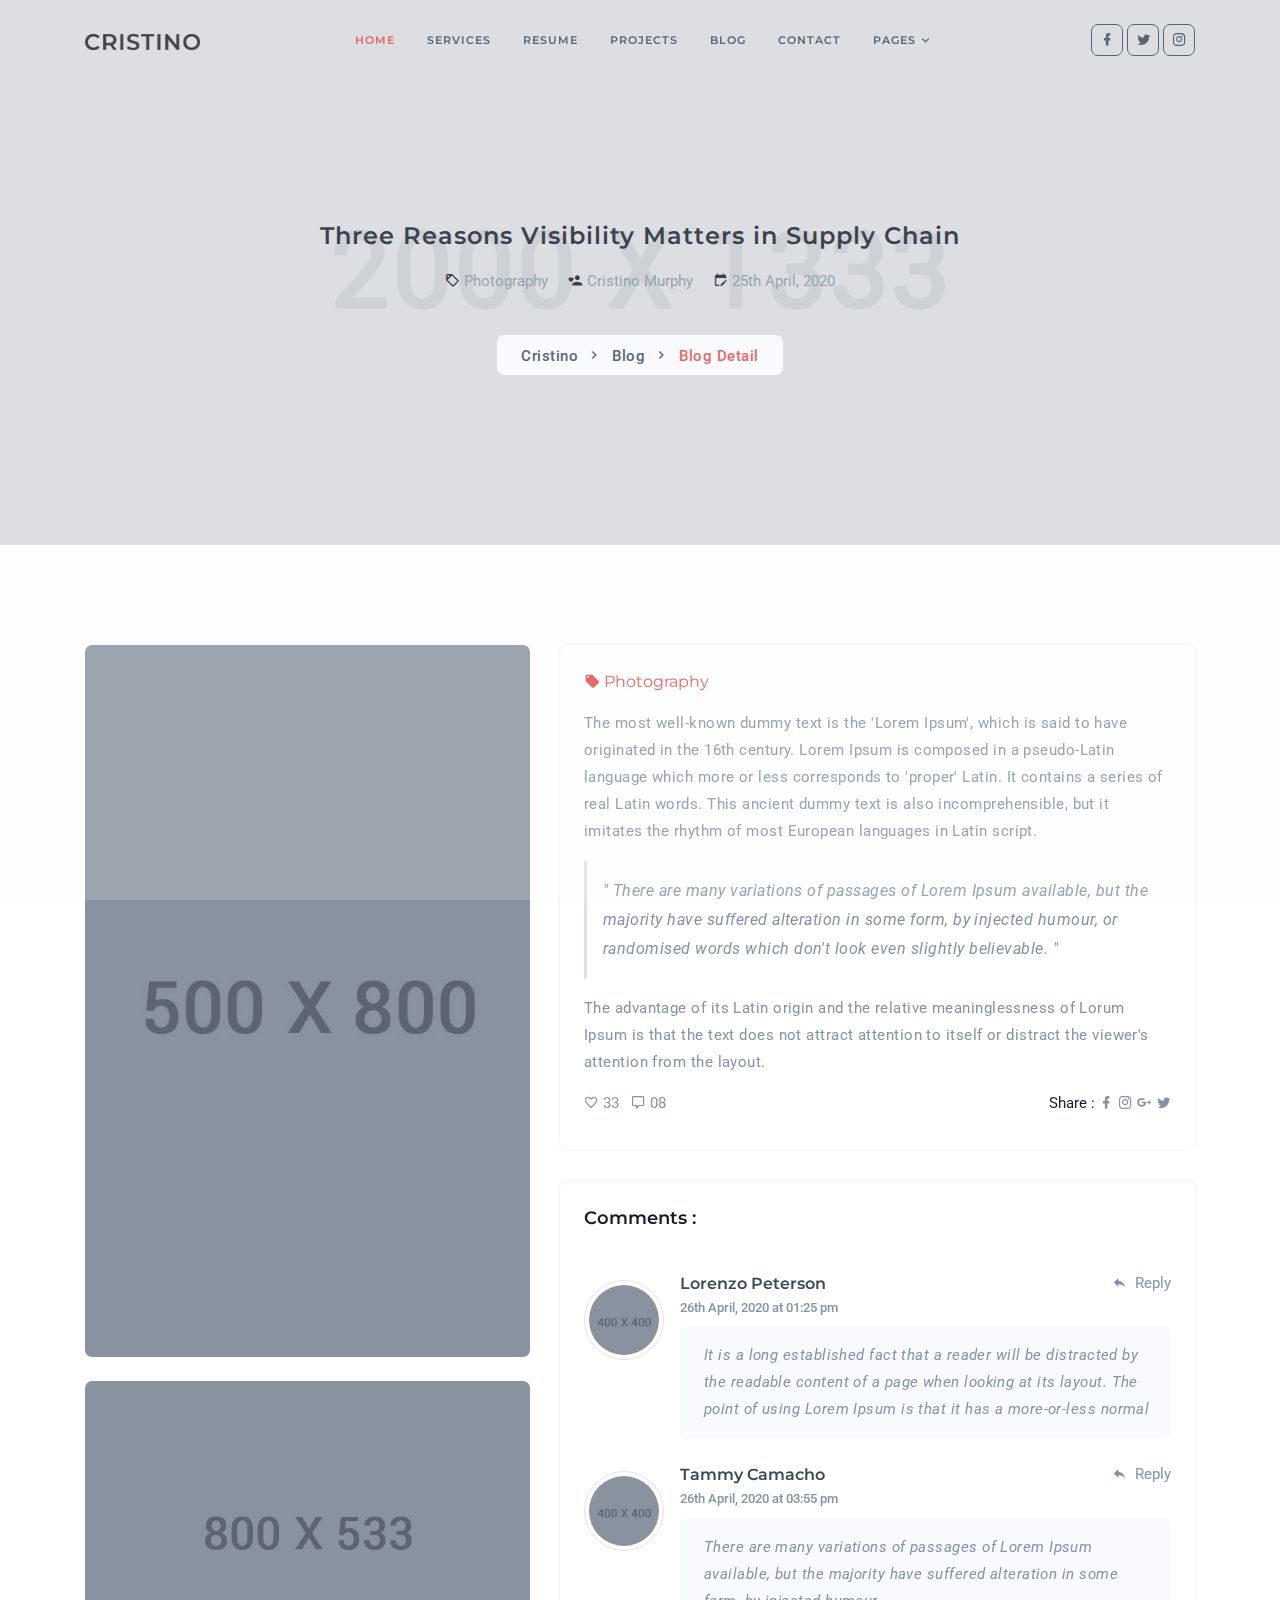
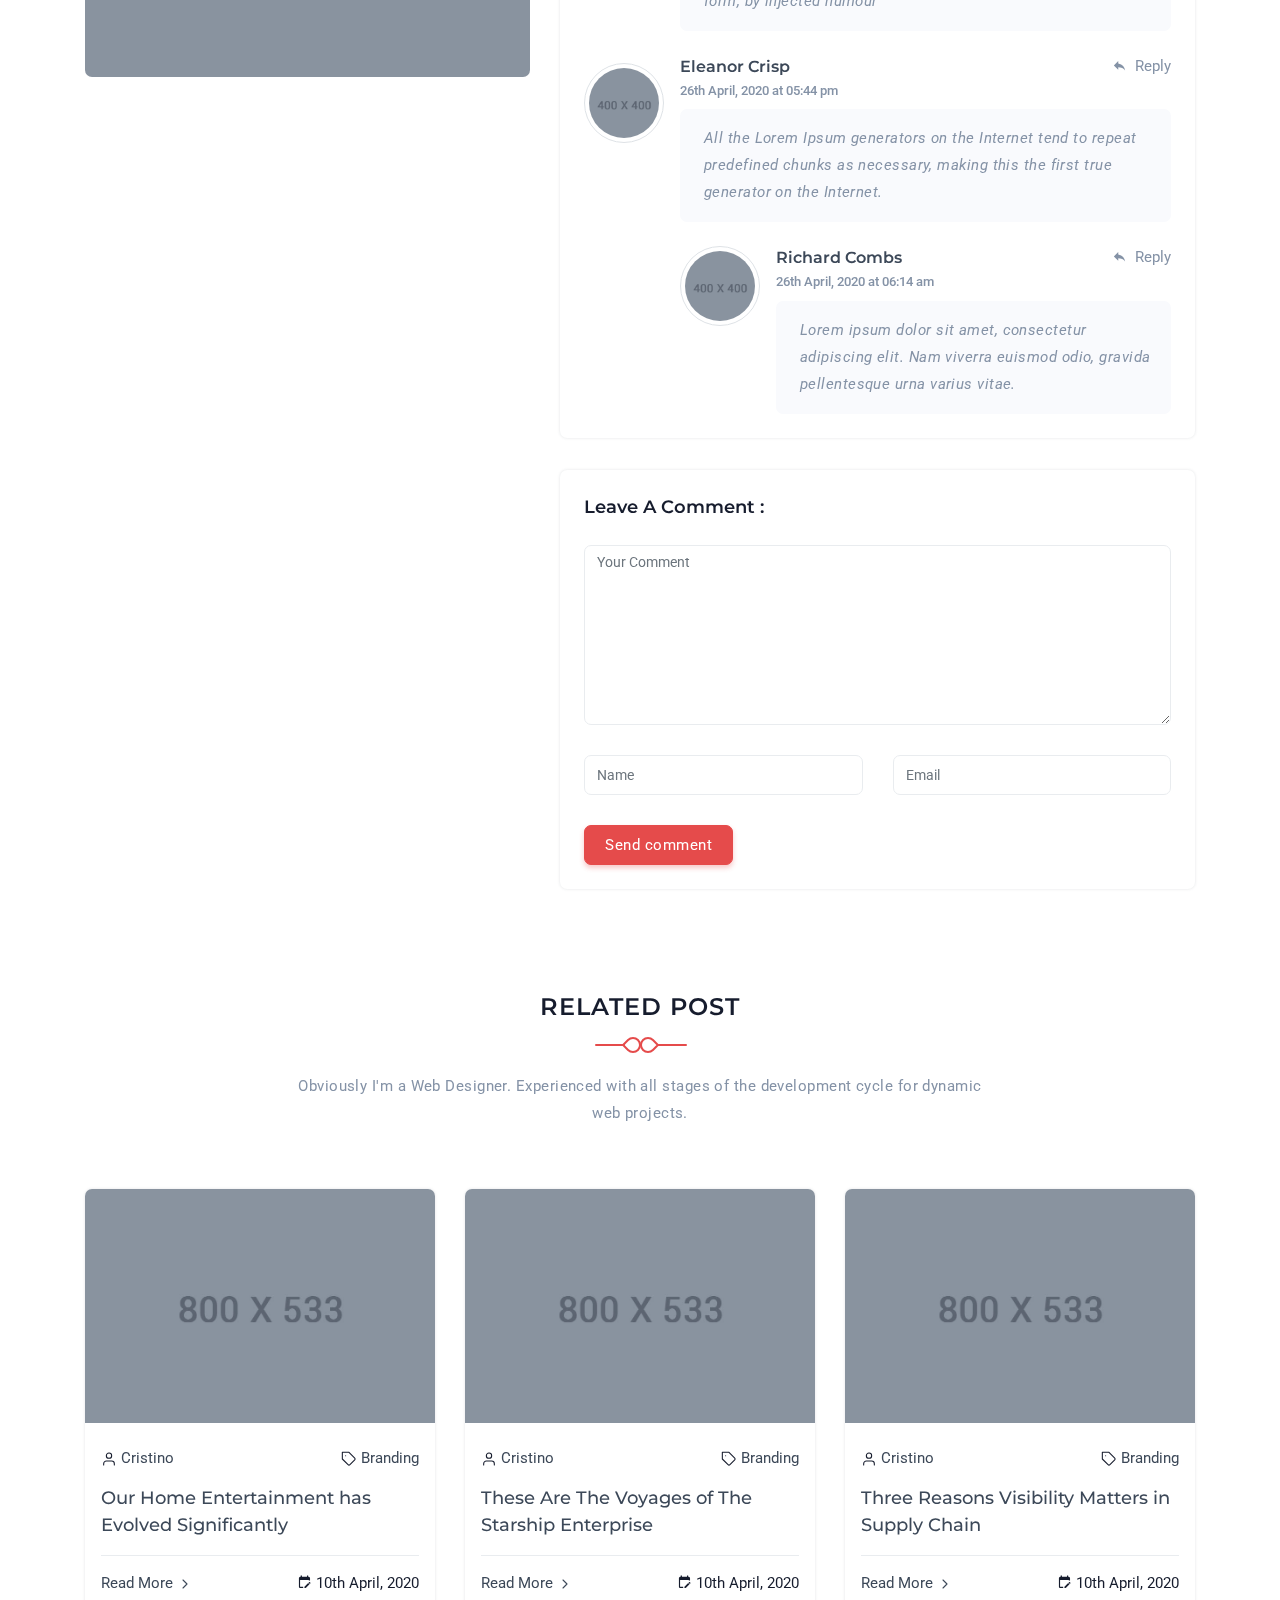
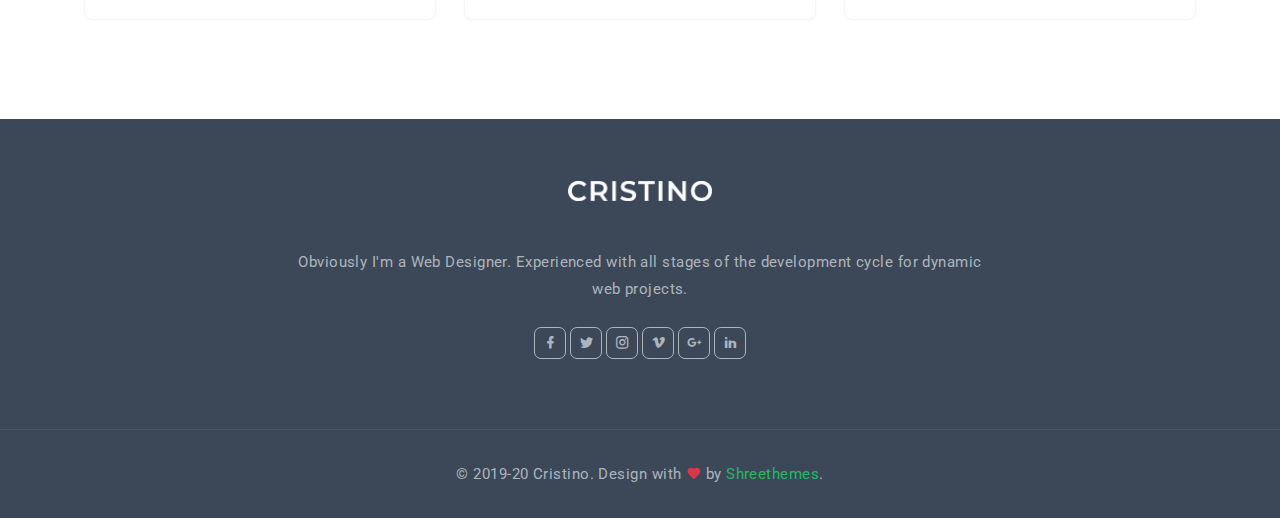
==== page-blog-detail.html @ e1aac6a4 "first commit" ====
<!DOCTYPE html>
    <html lang="en">

    <head>
        <meta charset="utf-8" />
        <title>Cristino - Personal Portfolio Template</title>
        <meta name="viewport" content="width=device-width, initial-scale=1.0">
        <meta name="description" content="Premium Bootstrap 4 Landing Page Template" />
        <meta name="keywords" content="bootstrap 4, premium, marketing, multipurpose" />
        <meta content="Shreethemes" name="author" />
        <!-- favicon -->
        <link rel="shortcut icon" href="images/favicon.ico">
        <!-- Bootstrap -->
        <link href="css/bootstrap.min.css" rel="stylesheet" type="text/css" />
        <!-- Magnific -->
        <link href="css/magnific-popup.css" rel="stylesheet" type="text/css" />
        <!-- Icon -->
        <link href="css/materialdesignicons.min.css" rel="stylesheet" type="text/css" />
                  
        <!-- SLICK SLIDER -->
        <link rel="stylesheet" href="css/owl.carousel.min.css"/> 
        <link rel="stylesheet" href="css/owl.theme.css"/> 
        <link rel="stylesheet" href="css/owl.transitions.css"/>    
        <!-- Custom Css -->
        <link href="css/style.css" rel="stylesheet" type="text/css" id="theme-opt" />
        <link href="css/colors/default.css" rel="stylesheet" id="color-opt">

    </head>

    <body>
        <!-- Loader -->
        <div id="preloader">
            <div id="status">
                <div class="logo">
                    <img src="images/logo.png" height="20" class="d-block mx-auto" alt="">
                </div>
                <div class="spinner">
                    <div class="bounce1"></div>
                    <div class="bounce2"></div>
                    <div class="bounce3"></div>
                </div>
            </div>
        </div>
        <!-- Loader -->
        
        <!-- Navbar Start -->
        <nav class="navbar navbar-expand-lg fixed-top navbar-custom navbar-light sticky">
    		<div class="container">
			    <a class="navbar-brand" href="index.html">
                    <img src="images/logo.png" height="16" alt="">
                </a>
			    <button class="navbar-toggler" type="button" data-toggle="collapse" data-target="#navbarCollapse" aria-controls="navbarCollapse" aria-expanded="false" aria-label="Toggle navigation">
			        <span data-feather="menu" class="fea icon-md"></span>
			    </button><!--end button-->

			    <div class="collapse navbar-collapse" id="navbarCollapse">
			        <ul class="navbar-nav navbar-nav-link mx-auto">
			            <li class="nav-item active">
			                <a class="nav-link" href="#home">Home</a>
                        </li><!--end nav item-->
			            <li class="nav-item">
			                <a class="nav-link" href="#services">Services</a>
			            </li><!--end nav item-->
                        <li class="nav-item">
			                <a class="nav-link" href="#resume">Resume</a>
			            </li><!--end nav item-->
			            <li class="nav-item">
			                <a class="nav-link" href="#projects">Projects</a>
                        </li><!--end nav item-->
			            <li class="nav-item">
			                <a class="nav-link" href="#news">Blog</a>
			            </li><!--end nav item-->
			            <li class="nav-item">
			                <a class="nav-link" href="#contact">Contact</a>
                        </li><!--end nav item-->
                        <li class="nav-item dropdown">
                            <a class="nav-link dropdown-toggle" href="javascript:void(0)" id="navbarDropdown" role="button"
                                data-toggle="dropdown" aria-haspopup="true" aria-expanded="false">Pages
                            </a>
                            <div class="dropdown-menu rounded m-0" aria-labelledby="navbarDropdown">
                                <div class="container mx-0 mx-md-0">
                                    <div class="row">
                                        <div class="col-md-12">
                                            <a class="dropdown-item" href="page-blog.html">Blog</a>
                                            <a class="dropdown-item" href="page-blog-detail.html">Blog Detail</a>
                                            <a class="dropdown-item" href="page-portfolio.html">Portfolio</a>
                                            <a class="dropdown-item" href="page-portfolio-detail.html">Portfolio Detail</a>
                                        </div><!--end col-->
                                    </div><!--end row-->
                                </div><!--end container-->
                            </div>
                        </li><!--end nav item-->
                    </ul>

                    <ul class="list-unstyled mb-0 mt-2 mt-sm-0 social-icon">
                        <li class="list-inline-item"><a href="javascript:void(0)"><i class="mdi mdi-facebook"></i></a></li>
                        <li class="list-inline-item"><a href="javascript:void(0)"><i class="mdi mdi-twitter"></i></a></li>
                        <li class="list-inline-item"><a href="javascript:void(0)"><i class="mdi mdi-instagram"></i></a></li>
                    </ul>
                </div> 
		    </div><!--end container-->
		</nav><!--end navbar-->
        <!-- Navbar End -->

        <!-- Home Start -->
        <section class="bg-half d-table w-100" style="background: url('images/home/bg-pages.jpg')center center;">
            <div class="bg-overlay bg-overlay-white"></div>
            <div class="container">
                <div class="row mt-5 justify-content-center">
                    <div class="col-lg-12 text-center">
                        <div class="page-next-level">
                            <h4 class="title"> Three Reasons Visibility Matters in Supply Chain </h4>
                            <ul class="list-unstyled mt-3">
                                <li class="list-inline-item mr-3"><i class="mdi mdi-tag-outline mr-1"></i><a href="javascript:void(0)" class="text-muted">Photography</a></li>
                                <li class="list-inline-item mr-3"><i class="mdi mdi-account-heart mr-1"></i><a href="javascript:void(0)" class="text-muted">Cristino Murphy</a></li>
                                <li class="list-inline-item"><i class="mdi mdi-calendar-edit mr-1"></i><span class="text-muted">25th April, 2020</span> </li>
                            </ul>
                            <ul class="page-next bg-light d-inline-block py-2 px-4 mt-3 rounded mb-0">
                                <li><a href="index.html" class="text-dark">Cristino</a></li>
                                <li><a href="page-blog.html" class="text-dark">Blog</a></li> 
                                <li>
                                    <span class="text-primary"> Blog Detail</span> 
                                </li> 
                            </ul>
                        </div>
                    </div>  <!--end col-->
                </div><!--end row-->
            </div> <!--end container-->
        </section><!--end section-->
        <!-- Home End -->

        <!-- Blog STart -->
        <section class="section">
            <div class="container">
                <div class="row">
                    <div class="col-lg-5 col-md-4">
                        <div class="sticky-sidebar">
                            <img src="images/blog/single-1.jpg" class="img-fluid rounded d-block" alt="">
                            <img src="images/blog/06.jpg" class="img-fluid rounded mt-4" alt="">
                        </div>
                    </div>
                    <!-- BLog Start -->
                    <div class="col-lg-7 col-md-8 mt-4 mt-sm-0 pt-2 pt-sm-0">
                        <div class="blog position-relative overflow-hidden shadow rounded">
                            <div class="content p-4">
                                <h6 class="font-weight-normal"><i class="mdi mdi-tag text-primary mr-1"></i><a href="javscript:void(0)" class="text-primary">Photography</a></h6>
                                <p class="text-muted mt-3">The most well-known dummy text is the 'Lorem Ipsum', which is said to have originated in the 16th century. Lorem Ipsum is composed in a pseudo-Latin language which more or less corresponds to 'proper' Latin. It contains a series of real Latin words. This ancient dummy text is also incomprehensible, but it imitates the rhythm of most European languages in Latin script. </p>
                                <blockquote class="blockquote mt-3 p-3">
                                    <p class="text-muted mb-0 font-italic">" There are many variations of passages of Lorem Ipsum available, but the majority have suffered alteration in some form, by injected humour, or randomised words which don't look even slightly believable. "</p>
                                </blockquote>
                                <p class="text-muted">The advantage of its Latin origin and the relative meaninglessness of Lorum Ipsum is that the text does not attract attention to itself or distract the viewer's attention from the layout.</p>
                                <div class="post-meta mt-3">
                                    <ul class="list-unstyled mb-0">
                                        <li class="list-inline-item float-right">
                                            <ul class="list-unstyled">
                                                <li class="list-inline-item">Share :</li>
                                                <li class="list-inline-item"><a href="javascript:void(0)" class="text-muted"><i class="mdi mdi-facebook"></i></a></li>
                                                <li class="list-inline-item"><a href="javascript:void(0)" class="text-muted"><i class="mdi mdi-instagram"></i></a></li>
                                                <li class="list-inline-item"><a href="javascript:void(0)" class="text-muted"><i class="mdi mdi-google-plus"></i></a></li>
                                                <li class="list-inline-item"><a href="javascript:void(0)" class="text-muted"><i class="mdi mdi-twitter"></i></a></li>
                                            </ul>
                                        </li>
                                        <li class="list-inline-item mr-2"><a href="javascript:void(0)" class="text-muted like"><i class="mdi mdi-heart-outline mr-1"></i>33</a></li>
                                        <li class="list-inline-item"><a href="javascript:void(0)" class="text-muted comments"><i class="mdi mdi-comment-outline mr-1"></i>08</a></li>
                                    </ul>
                                </div>
                            </div>
                        </div>

                        <div class="mt-4 pt-2 comment-area ">
                            <div class="p-4 shadow rounded">
                                <h5 class="page-title pb-3">Comments :</h5>
                                <ul class="media-list list-unstyled mb-0">
                                    <li class="media mt-4">
                                        <a class="float-left pr-3 mt-2" href="#">
                                            <img class="img-fluid d-block mx-auto img-thumbnail rounded-circle" src="images/client/01.jpg" alt="img">
                                        </a>

                                        <div class="media-body">
                                            <a href="#" class="float-right text-muted"><i class="mdi mdi-reply"></i>&nbsp; Reply</a>
                                            <h6 class="media-heading mb-0"><a href="javascript:void(0)" class="text-dark">Lorenzo Peterson</a></h6>
                                            <small class="text-muted">26th April, 2020 at 01:25 pm</small>
                                            <p class="mt-2 bg-light font-italic media-para text-muted rounded pt-3 pb-3 pl-4 pr-3 mb-0">It is a long established fact that a reader will be distracted by the readable content of a page when looking at its layout. The point of using Lorem Ipsum is that it has a more-or-less normal</p>
                                        </div>
                                    </li>

                                    <li class="media mt-4">
                                        <a class="float-left pr-3 mt-2" href="#">
                                            <img class="img-fluid d-block mx-auto img-thumbnail rounded-circle" src="images/client/02.jpg" alt="img">
                                        </a>

                                        <div class="media-body">
                                            <a href="#" class="float-right text-muted"><i class="mdi mdi-reply"></i>&nbsp; Reply</a>
                                            <h6 class="media-heading mb-0"><a href="javascript:void(0)" class="text-dark">Tammy Camacho</a></h6>
                                            <small class="text-muted">26th April, 2020 at 03:55 pm</small>
                                            <p class="mt-2 bg-light font-italic media-para text-muted rounded pt-3 pb-3 pl-4 pr-3 mb-0">There are many variations of passages of Lorem Ipsum available, but the majority have suffered alteration in some form, by injected humour</p>
                                        </div>
                                    </li>

                                    <li class="media mt-4">
                                        <a class="float-left pr-3 mt-2" href="#">
                                            <img class="img-fluid d-block mx-auto img-thumbnail rounded-circle" src="images/client/03.jpg" alt="img">
                                        </a>

                                        <div class="media-body">
                                            <a href="#" class="float-right text-muted"><i class="mdi mdi-reply"></i>&nbsp; Reply</a>
                                            <h6 class="media-heading mb-0"><a href="javascript:void(0)" class="text-dark">Eleanor Crisp</a></h6>
                                            <small class="text-muted">26th April, 2020 at 05:44 pm</small>
                                            <p class="mt-2 bg-light font-italic media-para text-muted rounded pt-3 pb-3 pl-4 pr-3 mb-0">All the Lorem Ipsum generators on the Internet tend to repeat predefined chunks as necessary, making this the first true generator on the Internet.</p>
                                            
                                            <div class="media sub_media mt-4">
                                                <a class="float-left pr-3" href="#">
                                                    <img class="img-fluid d-block mx-auto img-thumbnail rounded-circle" src="images/client/04.jpg" alt="img">
                                                </a>
                                                <div class="media-body">
                                                    <a href="#" class="float-right text-muted"><i class="mdi mdi-reply"></i>&nbsp; Reply</a>
                                                    <h6 class="media-heading mb-0"><a href="javascript:void(0)" class="text-dark">Richard Combs</a></h6>
                                                    <small class="text-muted">26th April, 2020 at 06:14 am</small>
                                                    <p class="mt-2 bg-light font-italic media-para text-muted rounded pt-3 pb-3 pl-4 pr-3 mb-0">Lorem ipsum dolor sit amet, consectetur adipiscing elit. Nam viverra euismod odio, gravida pellentesque urna varius vitae.</p>
                                                </div>
                                            </div>
                                        </div>
                                    </li>
                                </ul>
                            </div>
                        </div>

                        <div class="mt-4 pt-2">
                            <div class="p-4 shadow rounded">
                                <h5 class="page-title pb-3">Leave A Comment :</h5>
                                <form>
                                    <div class="row">
                                        <div class="col-md-12">
                                            <div class="form-group">
                                                <textarea id="message" placeholder="Your Comment" rows="5" name="message" class="form-control border rounded" required=""></textarea>
                                            </div>
                                        </div><!--end col-->

                                        <div class="col-md-6">
                                            <div class="form-group">
                                                <input id="name" name="name" type="text" placeholder="Name" class="form-control border rounded" required="">
                                            </div>
                                        </div><!--end col-->

                                        <div class="col-md-6">
                                            <div class="form-group">
                                                <input id="email" type="email" placeholder="Email" name="email" class="form-control border rounded" required="">
                                            </div>
                                        </div><!--end col-->

                                        <div class="col-md-12">
                                            <div class="send">
                                            <button type="submit" class="btn btn-primary rounded">Send comment</button>
                                            </div>
                                        </div><!--end col-->
                                    </div><!--end row-->
                                </form><!--end form-->
                            </div>
                        </div>
                    </div>
                    <!-- BLog End -->
                </div><!--end row-->
            </div><!--end container-->

            <div class="container mt-100 mt-60">
                <div class="row justify-content-center">
                    <div class="col-12 text-center">
                        <div class="section-title">
                            <div class="titles">
                                <h4 class="title title-line text-uppercase mb-4 pb-4">Related Post</h4>
                                <span></span>
                            </div>
                            <p class="text-muted mx-auto para-desc mb-0">Obviously I'm a Web Designer. Experienced with all stages of the development cycle for dynamic web projects.</p>
                        </div>
                    </div><!--end col-->
                </div><!--end row-->

                <div class="row">
                    <div class="col-lg-4 col-md-6 col-12 mt-4 pt-2">
                        <div class="blog-post rounded shadow">
                            <img src="images/blog/01.jpg" class="img-fluid rounded-top" alt="">
                            <div class="content pt-4 pb-4 p-3">
                                <ul class="list-unstyled d-flex justify-content-between post-meta">
                                            <li><i data-feather="user" class="fea icon-sm mr-1"></i><a href="javascript:void(0)" class="text-dark">Cristino</a></li> 
                                            <li><i data-feather="tag" class="fea icon-sm mr-1"></i><a href="javascript:void(0)" class="text-dark">Branding</a></li>                                    
                                        </ul>  
                                <h5 class="mb-3"><a href="page-blog-detail.html" class="title text-dark">Our Home Entertainment has Evolved Significantly</a></h5> 
                                <ul class="list-unstyled mb-0 pt-3 border-top d-flex justify-content-between">
                                    <li><a href="javascript:void(0)" class="text-dark">Read More <i data-feather="chevron-right" class="fea icon-sm"></i></a></li>
                                    <li><i class="mdi mdi-calendar-edit mr-1"></i>10th April, 2020</li>
                                </ul>
                            </div><!--end content-->
                        </div><!--end blog post-->
                    </div><!--end col-->

                    <div class="col-lg-4 col-md-6 col-12 mt-4 pt-2">
                        <div class="blog-post rounded shadow">
                            <img src="images/blog/02.jpg" class="img-fluid rounded-top" alt="">
                            <div class="content pt-4 pb-4 p-3">
                                <ul class="list-unstyled d-flex justify-content-between post-meta">
                                            <li><i data-feather="user" class="fea icon-sm mr-1"></i><a href="javascript:void(0)" class="text-dark">Cristino</a></li> 
                                            <li><i data-feather="tag" class="fea icon-sm mr-1"></i><a href="javascript:void(0)" class="text-dark">Branding</a></li>                                    
                                        </ul> 
                                <h5 class="mb-3"><a href="page-blog-detail.html" class="title text-dark">These Are The Voyages of The Starship Enterprise</a></h5>
                                <ul class="list-unstyled mb-0 pt-3 border-top d-flex justify-content-between">
                                    <li><a href="javascript:void(0)" class="text-dark">Read More <i data-feather="chevron-right" class="fea icon-sm"></i></a></li>
                                    <li><i class="mdi mdi-calendar-edit mr-1"></i>10th April, 2020</li>
                                </ul>
                            </div><!--end content-->
                        </div><!--end blog post-->
                    </div><!--end col-->

                    <div class="col-lg-4 col-md-6 col-12 mt-4 pt-2">
                        <div class="blog-post rounded shadow">
                            <img src="images/blog/03.jpg" class="img-fluid rounded-top" alt="">
                            <div class="content pt-4 pb-4 p-3">
                                <ul class="list-unstyled d-flex justify-content-between post-meta">
                                            <li><i data-feather="user" class="fea icon-sm mr-1"></i><a href="javascript:void(0)" class="text-dark">Cristino</a></li> 
                                            <li><i data-feather="tag" class="fea icon-sm mr-1"></i><a href="javascript:void(0)" class="text-dark">Branding</a></li>                                    
                                        </ul> 
                                <h5 class="mb-3"><a href="page-blog-detail.html" class="title text-dark">Three Reasons Visibility Matters in Supply Chain</a></h5>
                                <ul class="list-unstyled mb-0 pt-3 border-top d-flex justify-content-between">
                                    <li><a href="javascript:void(0)" class="text-dark">Read More <i data-feather="chevron-right" class="fea icon-sm"></i></a></li>
                                    <li><i class="mdi mdi-calendar-edit mr-1"></i>10th April, 2020</li>
                                </ul>
                            </div><!--end content-->
                        </div><!--end blog post-->
                    </div><!--end col-->
                </div><!--end row-->
            </div><!--end container-->
        </section>
        <!-- Blog -->

        <!-- Footer Start -->
        <footer class="footer bg-dark">
            <div class="container">
                <div class="row justify-content-center">
                    <div class="col-12 text-center">
                        <a href="#"><img src="images/logo-light.png" height="20" alt=""></a>
                        <p class="para-desc mx-auto mt-5">Obviously I'm a Web Designer. Experienced with all stages of the development cycle for dynamic web projects.</p>
                        <ul class="list-unstyled mb-0 mt-4 social-icon">
                            <li class="list-inline-item"><a href="javascript:void(0)"><i class="mdi mdi-facebook"></i></a></li>
                            <li class="list-inline-item"><a href="javascript:void(0)"><i class="mdi mdi-twitter"></i></a></li>
                            <li class="list-inline-item"><a href="javascript:void(0)"><i class="mdi mdi-instagram"></i></a></li>
                            <li class="list-inline-item"><a href="javascript:void(0)"><i class="mdi mdi-vimeo"></i></a></li>
                            <li class="list-inline-item"><a href="javascript:void(0)"><i class="mdi mdi-google-plus"></i></a></li>
                            <li class="list-inline-item"><a href="javascript:void(0)"><i class="mdi mdi-linkedin"></i></a></li>
                        </ul>
                    </div><!--end col-->
                </div><!--end row-->
            </div><!--end container-->
        </footer><!--end footer-->
        <footer class="footer footer-bar bg-dark">
            <div class="container text-foot text-center">
                <p class="mb-0">© 2019-20 Cristino. Design with <i class="mdi mdi-heart text-danger"></i> by <a href="http://www.shreethemes.in" target="_blank" class="text-success">Shreethemes</a>.</p>
            </div><!--end container-->
        </footer><!--end footer-->
        <!-- Footer End -->
        
        <!-- Back to top -->
        <a href="#" class="back-to-top rounded text-center" id="back-to-top"> 
            <i class="mdi mdi-chevron-up d-block"> </i> 
        </a>
        <!-- Back to top -->

        <!-- javascript -->
        <script src="js/jquery.min.js"></script>
        <script src="js/bootstrap.bundle.min.js"></script>
        <script src="js/jquery.easing.min.js"></script>
        <script src="js/scrollspy.min.js"></script>
        <!-- SLIDER -->
        <script src="js/owl.carousel.min.js "></script>
        <!-- Magnific Popup -->
        <script src="js/jquery.magnific-popup.min.js"></script>
        <script src="js/isotope.js"></script>
        <script src="js/portfolio-filter.js"></script> 
        <script src="js/magnific.init.js"></script> 
        <!-- Feather icon -->
        <script src="js/feather.min.js"></script>
        <!-- Main Js -->
        <script src="js/app.js"></script>
    </body>

</html>
---- css/style.css ----
/* Template Name: Cristino - Responsive Personal Template
   Author: Shreethemes
   Email: shreethemes@gmail.com
   Website: http://www.shreethemes.in
   Version: 1.6.0
   Created: May 2020
   File Description: Main Css file of the template
*/
/***********************/
/*       INDEX         */
/*======================
 *    01.  Variables   *
 *    02.  Components  *
 *    03.  General     *
 *    04.  Helper      *
 *    05.  Menu        *
 *    06.  Home        *
 *    07.  About       *
 *    08.  Service     *
 *    09.  Counter     *
 *    10.  Resume      *
 *    11.  C.T.A       *
 *    12.  Portfolio   *
 *    13.  Testi       *
 *    14.  Blog        *
 *    15.  Contact     *
 *    16.  Footer      *
 ======================*/
@import url("https://fonts.googleapis.com/css?family=Montserrat:400,500,600,700|Roboto&display=swap");
h1 {
  font-size: 42px !important;
}

h2 {
  font-size: 36px !important;
}

h3 {
  font-size: 30px !important;
}

h4 {
  font-size: 24px !important;
}

h5 {
  font-size: 18px !important;
}

h6 {
  font-size: 16px !important;
}

.display-1 {
  font-size: 80px !important;
}

.display-2 {
  font-size: 72px !important;
}

.display-3 {
  font-size: 64px !important;
}

.display-4 {
  font-size: 56px !important;
}

.bg-primary {
  background-color: #e54b4b !important;
}

.text-primary {
  color: #e54b4b !important;
}

a.text-primary:hover, a.text-primary:focus {
  color: #dd2020 !important;
}

.bg-secondary {
  background-color: #5a6d90 !important;
}

.text-secondary {
  color: #5a6d90 !important;
}

a.text-secondary:hover, a.text-secondary:focus {
  color: #465571 !important;
}

.bg-success {
  background-color: #25b865 !important;
}

.text-success {
  color: #25b865 !important;
}

a.text-success:hover, a.text-success:focus {
  color: #1c8e4e !important;
}

.bg-warning {
  background-color: #f9a836 !important;
}

.text-warning {
  color: #f9a836 !important;
}

a.text-warning:hover, a.text-warning:focus {
  color: #f59207 !important;
}

.bg-info {
  background-color: #44bed0 !important;
}

.text-info {
  color: #44bed0 !important;
}

a.text-info:hover, a.text-info:focus {
  color: #2da3b4 !important;
}

.bg-danger {
  background-color: #d6374a !important;
}

.text-danger {
  color: #d6374a !important;
}

a.text-danger:hover, a.text-danger:focus {
  color: #b52536 !important;
}

.bg-dark {
  background-color: #3c4858 !important;
}

.text-dark {
  color: #3c4858 !important;
}

a.text-dark:hover, a.text-dark:focus {
  color: #272f3a !important;
}

.bg-muted {
  background-color: #8492a6 !important;
}

.text-muted {
  color: #8492a6 !important;
}

a.text-muted:hover, a.text-muted:focus {
  color: #68788f !important;
}

.bg-light {
  background-color: #f9fafd !important;
}

.text-light {
  color: #f9fafd !important;
}

a.text-light:hover, a.text-light:focus {
  color: #d3daf0 !important;
}

.bg-blue {
  background-color: #2d84fb !important;
}

.text-blue {
  color: #2d84fb !important;
}

a.text-blue:hover, a.text-blue:focus {
  color: #0568f0 !important;
}

.bg-footer {
  background-color: #465467 !important;
}

.text-footer {
  color: #465467 !important;
}

a.text-footer:hover, a.text-footer:focus {
  color: #323c49 !important;
}

.bg-purple {
  background-color: #662e9b !important;
}

.text-purple {
  color: #662e9b !important;
}

a.text-purple:hover, a.text-purple:focus {
  color: #4c2274 !important;
}

.bg-light-green {
  background-color: #67c56e !important;
}

.text-light-green {
  color: #67c56e !important;
}

a.text-light-green:hover, a.text-light-green:focus {
  color: #45b44d !important;
}

.bg-yellow {
  background-color: #f89d36 !important;
}

.text-yellow {
  color: #f89d36 !important;
}

a.text-yellow:hover, a.text-yellow:focus {
  color: #f38508 !important;
}

.bg-light-yellow {
  background-color: #eaba6b !important;
}

.text-light-yellow {
  color: #eaba6b !important;
}

a.text-light-yellow:hover, a.text-light-yellow:focus {
  color: #e4a53e !important;
}

.list-inline-item:not(:last-child) {
  margin-right: 0px;
  margin-bottom: 10px;
}

.rounded {
  border-radius: 7px !important;
}

.rounded-top {
  border-top-left-radius: 7px !important;
  border-top-right-radius: 7px !important;
}

.rounded-left {
  border-top-left-radius: 7px !important;
  border-bottom-left-radius: 7px !important;
}

.rounded-bottom {
  border-bottom-left-radius: 7px !important;
  border-bottom-right-radius: 7px !important;
}

.rounded-right {
  border-top-right-radius: 7px !important;
  border-bottom-right-radius: 7px !important;
}

.rounded-pill {
  border-radius: 30px !important;
}

.border {
  border: 1px solid #e9ecef !important;
}

.border-top {
  border-top: 1px solid #e9ecef !important;
}

.border-bottom {
  border-bottom: 1px solid #e9ecef !important;
}

.border-left {
  border-left: 1px solid #e9ecef !important;
}

.border-right {
  border-right: 1px solid #e9ecef !important;
}

.modal-open {
  padding-right: 0 !important;
}

.small, small {
  font-size: 85%;
  font-weight: 500;
}

.shadow {
  -webkit-box-shadow: 0 0 3px rgba(60, 72, 88, 0.15) !important;
          box-shadow: 0 0 3px rgba(60, 72, 88, 0.15) !important;
}

@media (max-width: 768px) {
  .display-1 {
    font-size: 56px !important;
  }
  .display-2 {
    font-size: 50px !important;
  }
  .display-3 {
    font-size: 42px !important;
  }
  .display-4 {
    font-size: 36px !important;
  }
}

.btn-primary {
  background-color: #e54b4b !important;
  border: 1px solid #e54b4b !important;
  color: #ffffff !important;
  -webkit-box-shadow: 0 3px 5px 0 rgba(229, 75, 75, 0.3);
          box-shadow: 0 3px 5px 0 rgba(229, 75, 75, 0.3);
}

.btn-primary:hover, .btn-primary:focus, .btn-primary:active, .btn-primary.active, .btn-primary.focus {
  background-color: #dd2020 !important;
  border-color: #dd2020 !important;
  color: #ffffff !important;
}

.btn-outline-primary {
  border: 1px solid #e54b4b;
  color: #e54b4b;
  background-color: transparent;
}

.btn-outline-primary:hover, .btn-outline-primary:focus, .btn-outline-primary:active, .btn-outline-primary.active, .btn-outline-primary.focus, .btn-outline-primary:not(:disabled):not(.disabled):active {
  background-color: #e54b4b;
  border-color: #e54b4b;
  color: #ffffff !important;
  -webkit-box-shadow: 0 3px 5px 0 rgba(229, 75, 75, 0.3);
          box-shadow: 0 3px 5px 0 rgba(229, 75, 75, 0.3);
}

.btn-secondary {
  background-color: #5a6d90 !important;
  border: 1px solid #5a6d90 !important;
  color: #ffffff !important;
  -webkit-box-shadow: 0 3px 5px 0 rgba(90, 109, 144, 0.3);
          box-shadow: 0 3px 5px 0 rgba(90, 109, 144, 0.3);
}

.btn-secondary:hover, .btn-secondary:focus, .btn-secondary:active, .btn-secondary.active, .btn-secondary.focus {
  background-color: #465571 !important;
  border-color: #465571 !important;
  color: #ffffff !important;
}

.btn-outline-secondary {
  border: 1px solid #5a6d90;
  color: #5a6d90;
  background-color: transparent;
}

.btn-outline-secondary:hover, .btn-outline-secondary:focus, .btn-outline-secondary:active, .btn-outline-secondary.active, .btn-outline-secondary.focus, .btn-outline-secondary:not(:disabled):not(.disabled):active {
  background-color: #5a6d90;
  border-color: #5a6d90;
  color: #ffffff !important;
  -webkit-box-shadow: 0 3px 5px 0 rgba(90, 109, 144, 0.3);
          box-shadow: 0 3px 5px 0 rgba(90, 109, 144, 0.3);
}

.btn-success {
  background-color: #25b865 !important;
  border: 1px solid #25b865 !important;
  color: #ffffff !important;
  -webkit-box-shadow: 0 3px 5px 0 rgba(37, 184, 101, 0.3);
          box-shadow: 0 3px 5px 0 rgba(37, 184, 101, 0.3);
}

.btn-success:hover, .btn-success:focus, .btn-success:active, .btn-success.active, .btn-success.focus {
  background-color: #1c8e4e !important;
  border-color: #1c8e4e !important;
  color: #ffffff !important;
}

.btn-outline-success {
  border: 1px solid #25b865;
  color: #25b865;
  background-color: transparent;
}

.btn-outline-success:hover, .btn-outline-success:focus, .btn-outline-success:active, .btn-outline-success.active, .btn-outline-success.focus, .btn-outline-success:not(:disabled):not(.disabled):active {
  background-color: #25b865;
  border-color: #25b865;
  color: #ffffff !important;
  -webkit-box-shadow: 0 3px 5px 0 rgba(37, 184, 101, 0.3);
          box-shadow: 0 3px 5px 0 rgba(37, 184, 101, 0.3);
}

.btn-warning {
  background-color: #f9a836 !important;
  border: 1px solid #f9a836 !important;
  color: #ffffff !important;
  -webkit-box-shadow: 0 3px 5px 0 rgba(249, 168, 54, 0.3);
          box-shadow: 0 3px 5px 0 rgba(249, 168, 54, 0.3);
}

.btn-warning:hover, .btn-warning:focus, .btn-warning:active, .btn-warning.active, .btn-warning.focus {
  background-color: #f59207 !important;
  border-color: #f59207 !important;
  color: #ffffff !important;
}

.btn-outline-warning {
  border: 1px solid #f9a836;
  color: #f9a836;
  background-color: transparent;
}

.btn-outline-warning:hover, .btn-outline-warning:focus, .btn-outline-warning:active, .btn-outline-warning.active, .btn-outline-warning.focus, .btn-outline-warning:not(:disabled):not(.disabled):active {
  background-color: #f9a836;
  border-color: #f9a836;
  color: #ffffff !important;
  -webkit-box-shadow: 0 3px 5px 0 rgba(249, 168, 54, 0.3);
          box-shadow: 0 3px 5px 0 rgba(249, 168, 54, 0.3);
}

.btn-info {
  background-color: #44bed0 !important;
  border: 1px solid #44bed0 !important;
  color: #ffffff !important;
  -webkit-box-shadow: 0 3px 5px 0 rgba(68, 190, 208, 0.3);
          box-shadow: 0 3px 5px 0 rgba(68, 190, 208, 0.3);
}

.btn-info:hover, .btn-info:focus, .btn-info:active, .btn-info.active, .btn-info.focus {
  background-color: #2da3b4 !important;
  border-color: #2da3b4 !important;
  color: #ffffff !important;
}

.btn-outline-info {
  border: 1px solid #44bed0;
  color: #44bed0;
  background-color: transparent;
}

.btn-outline-info:hover, .btn-outline-info:focus, .btn-outline-info:active, .btn-outline-info.active, .btn-outline-info.focus, .btn-outline-info:not(:disabled):not(.disabled):active {
  background-color: #44bed0;
  border-color: #44bed0;
  color: #ffffff !important;
  -webkit-box-shadow: 0 3px 5px 0 rgba(68, 190, 208, 0.3);
          box-shadow: 0 3px 5px 0 rgba(68, 190, 208, 0.3);
}

.btn-danger {
  background-color: #d6374a !important;
  border: 1px solid #d6374a !important;
  color: #ffffff !important;
  -webkit-box-shadow: 0 3px 5px 0 rgba(214, 55, 74, 0.3);
          box-shadow: 0 3px 5px 0 rgba(214, 55, 74, 0.3);
}

.btn-danger:hover, .btn-danger:focus, .btn-danger:active, .btn-danger.active, .btn-danger.focus {
  background-color: #b52536 !important;
  border-color: #b52536 !important;
  color: #ffffff !important;
}

.btn-outline-danger {
  border: 1px solid #d6374a;
  color: #d6374a;
  background-color: transparent;
}

.btn-outline-danger:hover, .btn-outline-danger:focus, .btn-outline-danger:active, .btn-outline-danger.active, .btn-outline-danger.focus, .btn-outline-danger:not(:disabled):not(.disabled):active {
  background-color: #d6374a;
  border-color: #d6374a;
  color: #ffffff !important;
  -webkit-box-shadow: 0 3px 5px 0 rgba(214, 55, 74, 0.3);
          box-shadow: 0 3px 5px 0 rgba(214, 55, 74, 0.3);
}

.btn-dark {
  background-color: #3c4858 !important;
  border: 1px solid #3c4858 !important;
  color: #ffffff !important;
  -webkit-box-shadow: 0 3px 5px 0 rgba(60, 72, 88, 0.3);
          box-shadow: 0 3px 5px 0 rgba(60, 72, 88, 0.3);
}

.btn-dark:hover, .btn-dark:focus, .btn-dark:active, .btn-dark.active, .btn-dark.focus {
  background-color: #272f3a !important;
  border-color: #272f3a !important;
  color: #ffffff !important;
}

.btn-outline-dark {
  border: 1px solid #3c4858;
  color: #3c4858;
  background-color: transparent;
}

.btn-outline-dark:hover, .btn-outline-dark:focus, .btn-outline-dark:active, .btn-outline-dark.active, .btn-outline-dark.focus, .btn-outline-dark:not(:disabled):not(.disabled):active {
  background-color: #3c4858;
  border-color: #3c4858;
  color: #ffffff !important;
  -webkit-box-shadow: 0 3px 5px 0 rgba(60, 72, 88, 0.3);
          box-shadow: 0 3px 5px 0 rgba(60, 72, 88, 0.3);
}

.btn-muted {
  background-color: #8492a6 !important;
  border: 1px solid #8492a6 !important;
  color: #ffffff !important;
  -webkit-box-shadow: 0 3px 5px 0 rgba(132, 146, 166, 0.3);
          box-shadow: 0 3px 5px 0 rgba(132, 146, 166, 0.3);
}

.btn-muted:hover, .btn-muted:focus, .btn-muted:active, .btn-muted.active, .btn-muted.focus {
  background-color: #68788f !important;
  border-color: #68788f !important;
  color: #ffffff !important;
}

.btn-outline-muted {
  border: 1px solid #8492a6;
  color: #8492a6;
  background-color: transparent;
}

.btn-outline-muted:hover, .btn-outline-muted:focus, .btn-outline-muted:active, .btn-outline-muted.active, .btn-outline-muted.focus, .btn-outline-muted:not(:disabled):not(.disabled):active {
  background-color: #8492a6;
  border-color: #8492a6;
  color: #ffffff !important;
  -webkit-box-shadow: 0 3px 5px 0 rgba(132, 146, 166, 0.3);
          box-shadow: 0 3px 5px 0 rgba(132, 146, 166, 0.3);
}

.btn-light {
  background-color: #f9fafd !important;
  border: 1px solid #f9fafd !important;
  color: #ffffff !important;
  -webkit-box-shadow: 0 3px 5px 0 rgba(249, 250, 253, 0.3);
          box-shadow: 0 3px 5px 0 rgba(249, 250, 253, 0.3);
}

.btn-light:hover, .btn-light:focus, .btn-light:active, .btn-light.active, .btn-light.focus {
  background-color: #d3daf0 !important;
  border-color: #d3daf0 !important;
  color: #ffffff !important;
}

.btn-outline-light {
  border: 1px solid #f9fafd;
  color: #f9fafd;
  background-color: transparent;
}

.btn-outline-light:hover, .btn-outline-light:focus, .btn-outline-light:active, .btn-outline-light.active, .btn-outline-light.focus, .btn-outline-light:not(:disabled):not(.disabled):active {
  background-color: #f9fafd;
  border-color: #f9fafd;
  color: #ffffff !important;
  -webkit-box-shadow: 0 3px 5px 0 rgba(249, 250, 253, 0.3);
          box-shadow: 0 3px 5px 0 rgba(249, 250, 253, 0.3);
}

.btn-blue {
  background-color: #2d84fb !important;
  border: 1px solid #2d84fb !important;
  color: #ffffff !important;
  -webkit-box-shadow: 0 3px 5px 0 rgba(45, 132, 251, 0.3);
          box-shadow: 0 3px 5px 0 rgba(45, 132, 251, 0.3);
}

.btn-blue:hover, .btn-blue:focus, .btn-blue:active, .btn-blue.active, .btn-blue.focus {
  background-color: #0568f0 !important;
  border-color: #0568f0 !important;
  color: #ffffff !important;
}

.btn-outline-blue {
  border: 1px solid #2d84fb;
  color: #2d84fb;
  background-color: transparent;
}

.btn-outline-blue:hover, .btn-outline-blue:focus, .btn-outline-blue:active, .btn-outline-blue.active, .btn-outline-blue.focus, .btn-outline-blue:not(:disabled):not(.disabled):active {
  background-color: #2d84fb;
  border-color: #2d84fb;
  color: #ffffff !important;
  -webkit-box-shadow: 0 3px 5px 0 rgba(45, 132, 251, 0.3);
          box-shadow: 0 3px 5px 0 rgba(45, 132, 251, 0.3);
}

.btn-footer {
  background-color: #465467 !important;
  border: 1px solid #465467 !important;
  color: #ffffff !important;
  -webkit-box-shadow: 0 3px 5px 0 rgba(70, 84, 103, 0.3);
          box-shadow: 0 3px 5px 0 rgba(70, 84, 103, 0.3);
}

.btn-footer:hover, .btn-footer:focus, .btn-footer:active, .btn-footer.active, .btn-footer.focus {
  background-color: #323c49 !important;
  border-color: #323c49 !important;
  color: #ffffff !important;
}

.btn-outline-footer {
  border: 1px solid #465467;
  color: #465467;
  background-color: transparent;
}

.btn-outline-footer:hover, .btn-outline-footer:focus, .btn-outline-footer:active, .btn-outline-footer.active, .btn-outline-footer.focus, .btn-outline-footer:not(:disabled):not(.disabled):active {
  background-color: #465467;
  border-color: #465467;
  color: #ffffff !important;
  -webkit-box-shadow: 0 3px 5px 0 rgba(70, 84, 103, 0.3);
          box-shadow: 0 3px 5px 0 rgba(70, 84, 103, 0.3);
}

.btn-purple {
  background-color: #662e9b !important;
  border: 1px solid #662e9b !important;
  color: #ffffff !important;
  -webkit-box-shadow: 0 3px 5px 0 rgba(102, 46, 155, 0.3);
          box-shadow: 0 3px 5px 0 rgba(102, 46, 155, 0.3);
}

.btn-purple:hover, .btn-purple:focus, .btn-purple:active, .btn-purple.active, .btn-purple.focus {
  background-color: #4c2274 !important;
  border-color: #4c2274 !important;
  color: #ffffff !important;
}

.btn-outline-purple {
  border: 1px solid #662e9b;
  color: #662e9b;
  background-color: transparent;
}

.btn-outline-purple:hover, .btn-outline-purple:focus, .btn-outline-purple:active, .btn-outline-purple.active, .btn-outline-purple.focus, .btn-outline-purple:not(:disabled):not(.disabled):active {
  background-color: #662e9b;
  border-color: #662e9b;
  color: #ffffff !important;
  -webkit-box-shadow: 0 3px 5px 0 rgba(102, 46, 155, 0.3);
          box-shadow: 0 3px 5px 0 rgba(102, 46, 155, 0.3);
}

.btn-light-green {
  background-color: #67c56e !important;
  border: 1px solid #67c56e !important;
  color: #ffffff !important;
  -webkit-box-shadow: 0 3px 5px 0 rgba(103, 197, 110, 0.3);
          box-shadow: 0 3px 5px 0 rgba(103, 197, 110, 0.3);
}

.btn-light-green:hover, .btn-light-green:focus, .btn-light-green:active, .btn-light-green.active, .btn-light-green.focus {
  background-color: #45b44d !important;
  border-color: #45b44d !important;
  color: #ffffff !important;
}

.btn-outline-light-green {
  border: 1px solid #67c56e;
  color: #67c56e;
  background-color: transparent;
}

.btn-outline-light-green:hover, .btn-outline-light-green:focus, .btn-outline-light-green:active, .btn-outline-light-green.active, .btn-outline-light-green.focus, .btn-outline-light-green:not(:disabled):not(.disabled):active {
  background-color: #67c56e;
  border-color: #67c56e;
  color: #ffffff !important;
  -webkit-box-shadow: 0 3px 5px 0 rgba(103, 197, 110, 0.3);
          box-shadow: 0 3px 5px 0 rgba(103, 197, 110, 0.3);
}

.btn-yellow {
  background-color: #f89d36 !important;
  border: 1px solid #f89d36 !important;
  color: #ffffff !important;
  -webkit-box-shadow: 0 3px 5px 0 rgba(248, 157, 54, 0.3);
          box-shadow: 0 3px 5px 0 rgba(248, 157, 54, 0.3);
}

.btn-yellow:hover, .btn-yellow:focus, .btn-yellow:active, .btn-yellow.active, .btn-yellow.focus {
  background-color: #f38508 !important;
  border-color: #f38508 !important;
  color: #ffffff !important;
}

.btn-outline-yellow {
  border: 1px solid #f89d36;
  color: #f89d36;
  background-color: transparent;
}

.btn-outline-yellow:hover, .btn-outline-yellow:focus, .btn-outline-yellow:active, .btn-outline-yellow.active, .btn-outline-yellow.focus, .btn-outline-yellow:not(:disabled):not(.disabled):active {
  background-color: #f89d36;
  border-color: #f89d36;
  color: #ffffff !important;
  -webkit-box-shadow: 0 3px 5px 0 rgba(248, 157, 54, 0.3);
          box-shadow: 0 3px 5px 0 rgba(248, 157, 54, 0.3);
}

.btn-light-yellow {
  background-color: #eaba6b !important;
  border: 1px solid #eaba6b !important;
  color: #ffffff !important;
  -webkit-box-shadow: 0 3px 5px 0 rgba(234, 186, 107, 0.3);
          box-shadow: 0 3px 5px 0 rgba(234, 186, 107, 0.3);
}

.btn-light-yellow:hover, .btn-light-yellow:focus, .btn-light-yellow:active, .btn-light-yellow.active, .btn-light-yellow.focus {
  background-color: #e4a53e !important;
  border-color: #e4a53e !important;
  color: #ffffff !important;
}

.btn-outline-light-yellow {
  border: 1px solid #eaba6b;
  color: #eaba6b;
  background-color: transparent;
}

.btn-outline-light-yellow:hover, .btn-outline-light-yellow:focus, .btn-outline-light-yellow:active, .btn-outline-light-yellow.active, .btn-outline-light-yellow.focus, .btn-outline-light-yellow:not(:disabled):not(.disabled):active {
  background-color: #eaba6b;
  border-color: #eaba6b;
  color: #ffffff !important;
  -webkit-box-shadow: 0 3px 5px 0 rgba(234, 186, 107, 0.3);
          box-shadow: 0 3px 5px 0 rgba(234, 186, 107, 0.3);
}

.btn {
  padding: 8px 20px;
  outline: none;
  text-decoration: none;
  font-size: 15px;
  letter-spacing: 0.5px;
  -webkit-transition: all 0.3s;
  transition: all 0.3s;
  border-radius: 7px;
}

.btn:focus {
  -webkit-box-shadow: none !important;
          box-shadow: none !important;
}

.btn.btn-sm {
  padding: 7px 16px;
  font-size: 10px;
}

.btn.btn-lg {
  padding: 14px 30px;
  font-size: 16px;
}

.btn.searchbtn {
  padding: 6px 20px;
}

.btn.btn-pills {
  border-radius: 30px;
}

.btn.btn-light {
  color: #3c4858 !important;
  background: #f9fafd !important;
  border: 1px solid #dee2e6 !important;
}

.btn.btn-light:hover, .btn.btn-light:focus, .btn.btn-light:active, .btn.btn-light.active, .btn.btn-light.focus {
  background-color: #f1f4fa !important;
  color: #3c4858 !important;
}

.btn.btn-outline-light {
  border: 1px solid #dee2e6 !important;
  color: #3c4858 !important;
  background-color: transparent;
}

.btn.btn-outline-light:hover, .btn.btn-outline-light:focus, .btn.btn-outline-light:active, .btn.btn-outline-light.active, .btn.btn-outline-light.focus {
  background-color: #f9fafd !important;
  color: #3c4858 !important;
}

.btn.btn-icon {
  display: inline-block;
  height: 35px;
  text-align: center;
  width: 35px;
  line-height: 32px;
  padding: 0;
}

button:not(:disabled) {
  outline: none;
  border: 0;
}

.avatar.avatar-small {
  height: 64px;
  width: 64px;
}

.avatar.avatar-md {
  height: 192px;
  width: 192px;
}

.avatar.avatar-lg {
  height: 256px;
  width: 256px;
}

.progress-box .progress {
  height: 8px;
  overflow: visible;
}

.progress-box .progress .progress-bar {
  -webkit-animation: animate-positive 3s !important;
          animation: animate-positive 3s !important;
  overflow: visible !important;
  border-radius: 5px;
}

.progress-box .progress .progress-value {
  position: absolute;
  top: -30px;
  right: -15px;
  font-size: 13px;
}

@-webkit-keyframes animate-positive {
  0% {
    width: 0;
  }
}

@keyframes animate-positive {
  0% {
    width: 0;
  }
}

.nav-pills .nav-link {
  color: #161c2d !important;
  margin: auto 15px;
  border: 1px solid #e9ecef;
}

.nav-pills .nav-link.active {
  background-color: #e54b4b;
  color: #ffffff !important;
  border-color: #e54b4b !important;
  -webkit-box-shadow: 0 0 3px rgba(60, 72, 88, 0.15);
          box-shadow: 0 0 3px rgba(60, 72, 88, 0.15);
}

.nav-pills a .skill-container .title {
  font-size: 14px !important;
}

.page-next-level .title {
  font-size: 28px;
  letter-spacing: 1px;
}

.page-next-level .page-next {
  letter-spacing: 0.5px;
}

.page-next-level .page-next li {
  display: inline-block;
  margin-right: 5px;
}

.page-next-level .page-next li:after {
  content: "\f142";
  font-size: 16px;
  color: #3c4858;
  font-family: 'Material Design Icons';
}

.page-next-level .page-next li:last-child {
  margin-right: 0;
}

.page-next-level .page-next li:last-child:after {
  display: none;
}

.page-next-level .page-next li a, .page-next-level .page-next li span {
  padding-right: 8px;
  -webkit-transition: all 0.2s ease;
  transition: all 0.2s ease;
  font-weight: 500;
}

.page-next-level .page-next li a:hover {
  color: #e54b4b !important;
}

.page-next-level .page-next li span:last-child {
  padding-right: 0px;
}

.pagination {
  line-height: 20px;
  font-size: 13px;
}

.pagination li {
  display: inline;
}

.pagination li:first-child a {
  border-left-width: 1px;
  border-radius: 4px 0 0 4px;
}

.pagination li:last-child a {
  border-radius: 0 4px 4px 0;
}

.pagination li a {
  float: left;
  text-decoration: none;
  color: #3c4858;
  border: 1px solid #dee2e6;
  border-left-width: 0;
  background: #ffffff;
}

.pagination li a:hover {
  color: #ffffff;
  background: #e54b4b;
  border-color: #e54b4b;
}

.pagination .active a {
  color: #ffffff;
  background: #e54b4b !important;
  border-color: #e54b4b;
  cursor: not-allowed;
}

#preloader {
  position: fixed;
  top: 0;
  left: 0;
  right: 0;
  bottom: 0;
  background-image: linear-gradient(45deg, #f9fafd, #f9fafd);
  z-index: 9999999;
}

#preloader #status {
  position: absolute;
  left: 0;
  right: 0;
  top: 50%;
  -webkit-transform: translateY(-50%);
          transform: translateY(-50%);
}

#preloader #status .spinner {
  margin: 30px auto 0;
  width: 70px;
  text-align: center;
}

#preloader #status .spinner > div {
  width: 18px;
  height: 18px;
  background-color: #e54b4b;
  border-radius: 5px;
  display: inline-block;
  -webkit-animation: sk-bouncedelay 1.4s infinite ease-in-out both;
          animation: sk-bouncedelay 1.4s infinite ease-in-out both;
}

#preloader #status .spinner .bounce1 {
  -webkit-animation-delay: -0.32s;
          animation-delay: -0.32s;
}

#preloader #status .spinner .bounce2 {
  -webkit-animation-delay: -0.16s;
          animation-delay: -0.16s;
}

@-webkit-keyframes sk-bouncedelay {
  0%, 80%, 100% {
    -webkit-transform: scale(0);
            transform: scale(0);
  }
  40% {
    -webkit-transform: scale(1);
            transform: scale(1);
  }
}

@keyframes sk-bouncedelay {
  0%, 80%, 100% {
    -webkit-transform: scale(0);
            transform: scale(0);
  }
  40% {
    -webkit-transform: scale(1);
            transform: scale(1);
  }
}

.social-icon li a {
  color: #adb5bd;
  border: 1px solid #adb5bd;
  display: inline-block;
  height: 32px;
  text-align: center;
  font-size: 15px;
  width: 32px;
  line-height: 30px;
  -webkit-transition: all 0.4s ease;
  transition: all 0.4s ease;
  border-radius: 7px;
}

.social-icon li a:hover {
  background-color: #e54b4b;
  border-color: #e54b4b !important;
  color: #ffffff !important;
}

.social-icon.social li a {
  color: #161c2d;
  border-color: #161c2d;
}

.back-to-top {
  z-index: 99;
  position: fixed;
  bottom: 30px;
  right: 30px;
  width: 33px;
  height: 33px;
  line-height: 33px;
  display: none;
  color: #ffffff;
  background-color: #6c757d;
  -webkit-transition: all 0.2s ease;
  transition: all 0.2s ease;
  -webkit-box-shadow: 0 0 3px rgba(60, 72, 88, 0.15);
          box-shadow: 0 0 3px rgba(60, 72, 88, 0.15);
}

.back-to-top i {
  font-size: 16px;
}

.back-to-top:hover {
  background-color: #e54b4b;
  color: #ffffff;
}

.blockquote {
  border-left: 3px solid #dee2e6;
  font-size: 16px;
}

.fea {
  stroke-width: 1.6;
}

.fea.icon-sm {
  height: 16px;
  width: 16px;
}

.fea.icon-md-sm {
  height: 24px;
  width: 24px;
}

.fea.icon-md {
  height: 32px;
  width: 32px;
}

.fea.icon-lg {
  height: 42px;
  width: 42px;
}

.fea.icon-ex-lg {
  height: 52px;
  width: 52px;
}

.mfp-iframe-holder .mfp-content {
  max-width: 1110px;
}

.sticky-sidebar {
  position: -webkit-sticky;
  position: sticky;
  top: 80px;
}

body {
  font-family: "Roboto", sans-serif;
  overflow-x: hidden !important;
  font-size: 15px;
  color: #161c2d;
}

h1, h2, h3, h4, h5, h6, .h1, .h2, .h3, .h4, .h5, .h6 {
  font-family: "Montserrat", sans-serif;
  line-height: 1.5;
  font-weight: 600;
}

::-moz-selection {
  background: #6c757d;
  color: #ffffff;
}

::selection {
  background: #6c757d;
  color: #ffffff;
}

a {
  text-decoration: none !important;
}

p {
  letter-spacing: 0.03em;
  line-height: 1.8;
}

.section {
  padding-top: 100px;
  padding-bottom: 100px;
  position: relative;
}

.section-two {
  padding: 60px 0;
  position: relative;
}

.bg-overlay {
  background-color: rgba(60, 72, 88, 0.7);
  position: absolute;
  top: 0;
  right: 0;
  left: 0;
  bottom: 0;
  width: 100%;
  height: 100%;
}

.bg-overlay-white {
  background: #ffffff;
  opacity: 0.65;
}

.bg-over-image {
  background-color: rgba(35, 37, 47, 0.5) !important;
  background-image: url("../images/overlay.png");
  background-repeat: repeat;
}

.title-heading .sub-title {
  font-size: 18px;
  letter-spacing: 1px;
}

.title-heading .heading {
  font-weight: 700;
  font-size: 66px;
  letter-spacing: 1px;
}

.title-heading .para-desc {
  font-size: 17px;
}

.title-heading img {
  height: 200px;
  border: 5px solid #dee2e6;
}

.section-title {
  position: relative;
  margin-bottom: 30px;
}

.section-title .titles .title {
  letter-spacing: 1px;
  font-size: 26px;
  position: relative;
  display: inline-block;
  z-index: 2;
}

.section-title .titles .title.title-line:after, .section-title .titles .title.title-line:before {
  content: '';
  position: absolute;
  width: 30px;
  height: 2px;
  left: calc(50% - 45px);
  border-radius: 5px;
  top: 55px;
  background-color: #e54b4b;
}

.section-title .titles .title.title-line:before {
  left: calc(50% + 17px);
}

.section-title .titles span {
  position: absolute;
  width: 35px;
  height: 17px;
  left: calc(50% - 17px);
}

.section-title .titles span:before, .section-title .titles span:after {
  content: '';
  position: absolute;
  width: 16px;
  height: 16px;
  top: 48px;
  left: 2px;
  border: 2px solid #e54b4b;
  border-radius: 30px 30px 30px 0;
  -webkit-transform: rotate(45deg);
          transform: rotate(45deg);
}

.section-title .titles span:after {
  left: auto;
  right: 2px;
  -webkit-transform: rotate(225deg);
          transform: rotate(225deg);
}

.para-desc {
  max-width: 700px;
}

.mt-100 {
  margin-top: 100px;
}

.mb-60 {
  margin-bottom: 60px;
}

@media (max-width: 768px) {
  .mt-60 {
    margin-top: 60px;
  }
}

@media (max-width: 767px) {
  .section {
    padding: 60px 0;
  }
  .title-heading .heading {
    font-size: 40px !important;
  }
  .section-title .title {
    font-size: 24px;
  }
}

.navbar-custom {
  padding: 20px 0;
  width: 100%;
  border-radius: 0px;
  z-index: 999;
  margin-bottom: 0px;
  -webkit-transition: all 0.2s ease-in-out;
  transition: all 0.2s ease-in-out;
}

.navbar-custom .navbar-toggler {
  color: #3c4858;
  font-size: 30px;
  padding: 0px;
}

.navbar-custom .navbar-brand {
  margin-right: 0 !important;
}

.navbar-custom .navbar-brand .l-dark {
  display: none;
}

.navbar-custom .navbar-brand .l-light {
  display: inline-block;
}

.navbar-custom .navbar-nav .nav-item .nav-link {
  color: #ffffff;
  font-size: 11px;
  background-color: transparent !important;
  margin: 0 8px;
  font-weight: 600;
  letter-spacing: 1px;
  line-height: 24px;
  text-transform: uppercase;
  -webkit-transition: all 0.2s;
  transition: all 0.2s;
  font-family: "Montserrat", sans-serif;
}

.navbar-custom .navbar-nav .nav-item .nav-link:hover, .navbar-custom .navbar-nav .nav-item .nav-link:active {
  color: #e54b4b;
}

.navbar-custom .navbar-nav .nav-item.active .nav-link {
  color: #e54b4b !important;
}

.navbar-custom .navbar-nav .dropdown-toggle::after {
  content: "\F140";
  font: normal normal normal 24px/1 "Material Design Icons";
  vertical-align: middle;
  border-top: none;
  margin: 0;
  font-size: 15px;
  float: none;
  -webkit-transform: translateX(-6px) translateY(-1px);
          transform: translateX(-6px) translateY(-1px);
}

.navbar-custom .navbar-nav .dropdown {
  position: relative;
  -webkit-transition: all 0.2s ease;
  transition: all 0.2s ease;
}

.navbar-custom .navbar-nav .dropdown .dropdown-menu {
  border-color: transparent;
  border-radius: 0;
  -webkit-box-shadow: 0 0 3px rgba(60, 72, 88, 0.15);
          box-shadow: 0 0 3px rgba(60, 72, 88, 0.15);
}

.navbar-custom .navbar-nav .dropdown .dropdown-menu:before {
  content: "";
  position: absolute;
  top: 0;
  margin-left: 45px;
  -webkit-box-sizing: border-box;
          box-sizing: border-box;
  border: 7px solid #3c4858;
  border-color: transparent transparent #ffffff #ffffff;
  -webkit-transform-origin: 0 0;
          transform-origin: 0 0;
  -webkit-transform: rotate(135deg);
          transform: rotate(135deg);
  -webkit-box-shadow: -3px 1px 3px 0px rgba(0, 0, 0, 0.06) !important;
          box-shadow: -3px 1px 3px 0px rgba(0, 0, 0, 0.06) !important;
}

.navbar-custom .navbar-nav .dropdown .dropdown-item {
  padding: 7px 0;
  -webkit-transition: all 0.2s ease;
  transition: all 0.2s ease;
  font-size: 13px;
}

.navbar-custom .navbar-nav .dropdown .dropdown-item:hover, .navbar-custom .navbar-nav .dropdown .dropdown-item:focus {
  background-color: transparent;
  color: #e54b4b;
}

.navbar-custom .navbar-nav .dropdown:hover .dropdown-menu, .navbar-custom .navbar-nav .dropdown:focus .dropdown-menu {
  display: block;
}

.navbar-custom .navbar-nav.navbar-nav-link .nav-item .nav-link {
  color: #3c4858;
}

.navbar-custom .navbar-nav.navbar-nav-link .nav-item .nav-link:hover, .navbar-custom .navbar-nav.navbar-nav-link .nav-item .nav-link:active {
  color: #e54b4b;
}

.navbar-custom .navbar-nav.navbar-nav-link.active .nav-link {
  color: #e54b4b !important;
}

.navbar-custom .navbar-nav .nav-item:last-child .nav-link {
  margin-right: 0;
  padding-right: 0;
}

.navbar-custom .social-icon {
  margin: 0 0 0 8px;
}

.navbar-custom .social-icon li {
  margin-bottom: 0px !important;
}

.navbar-custom .social-icon li a {
  color: #3c4858;
  border-color: #3c4858;
}

.navbar-custom .social-icon.light-social-icon li a {
  color: #e9ecef;
  border-color: #e9ecef;
}

.nav-sticky.navbar-custom {
  margin-top: 0px;
  padding: 12px 0px;
  background-color: #ffffff;
  -webkit-box-shadow: 0 10px 33px rgba(0, 0, 0, 0.1);
          box-shadow: 0 10px 33px rgba(0, 0, 0, 0.1);
  color: #3c4858 !important;
}

.nav-sticky.navbar-custom .navbar-brand {
  margin-right: 0 !important;
}

.nav-sticky.navbar-custom .navbar-brand .l-dark {
  display: inline-block;
}

.nav-sticky.navbar-custom .navbar-brand .l-light {
  display: none;
}

.nav-sticky.navbar-custom .navbar-nav {
  margin-top: 0px;
}

.nav-sticky.navbar-custom .navbar-nav .nav-item .nav-link {
  color: #2f3545;
}

.nav-sticky.navbar-custom .navbar-nav .nav-item .nav-link:hover, .nav-sticky.navbar-custom .navbar-nav .nav-item .nav-link:active {
  color: #e54b4b !important;
}

.nav-sticky.navbar-custom .navbar-nav .nav-item.active .nav-link .nav-link {
  color: #e54b4b !important;
}

.nav-sticky.navbar-custom.sticky-light {
  background-color: #ffffff;
}

.nav-sticky .navbar-brand {
  color: #3c4858 !important;
}

.nav-sticky .social-icon.light-social-icon li a {
  color: #3c4858;
  border-color: #3c4858;
}

.nav-sticky .dropdown-menu {
  border: none;
}

.nav-sticky .dropdown-menu::before {
  -webkit-box-shadow: -3px 1px 3px 0px rgba(0, 0, 0, 0.06) !important;
          box-shadow: -3px 1px 3px 0px rgba(0, 0, 0, 0.06) !important;
}

@media (min-width: 992px) {
  .navbar-custom .navbar-nav .dropdown .dropdown-menu {
    margin-top: 12px !important;
  }
}

@media (max-width: 1023px) {
  .navbar-custom .nav-social {
    display: none;
  }
}

@media (max-width: 991px) {
  .navbar-custom {
    background-color: #ffffff !important;
    padding: 10px 0px !important;
  }
  .navbar-custom .navbar-nav .nav-item .nav-link {
    color: #161c2d !important;
  }
  .navbar-custom .navbar-nav .nav-item .dropdown-toggle:after {
    float: right;
  }
  .navbar-custom .navbar-nav .dropdown .dropdown-menu {
    -webkit-box-shadow: none !important;
            box-shadow: none !important;
  }
  .navbar-custom .navbar-nav .dropdown .dropdown-menu:before {
    display: none;
  }
  .navbar-custom .navbar-brand .l-dark {
    display: inline-block !important;
  }
  .navbar-custom .navbar-brand .l-light {
    display: none;
  }
  .navbar-custom .social-icon {
    margin-top: 12px !important;
  }
  .navbar-custom .social-icon.light-social-icon li a {
    color: #3c4858;
    border-color: #3c4858;
  }
}

@media only screen and (min-width: 768px) {
  .navbar .nav-item .dropdown-menu-right::before {
    margin-left: 160px !important;
  }
  .navbar .nav-item .dropdown .dropdown-menu:before {
    top: 52px;
  }
}

@media (max-width: 768px) {
  .navbar-nav .nav-item .dropdown-menu-right::before {
    margin-left: 45px !important;
  }
  .navbar-custom .container {
    width: 90%;
  }
}

@media (max-height: 480px) {
  .navbar-nav {
    max-height: 200px;
    overflow-y: auto;
  }
}

.home-center {
  display: table;
  width: 100%;
  height: 100%;
}

.home-desc-center {
  display: table-cell;
  vertical-align: middle;
}

.bg-home {
  padding: 260px 0;
  background-size: cover;
  -ms-flex-item-align: center;
      -ms-grid-row-align: center;
      align-self: center;
  position: relative;
  background-position: center center;
}

.bg-half {
  padding: 170px 0;
  background-size: cover;
  -ms-flex-item-align: center;
      -ms-grid-row-align: center;
      align-self: center;
  position: relative;
  background-position: center center;
}

.mouse-icon {
  position: absolute;
  left: 0;
  right: 0;
  height: 42px;
  border: 2px solid #495057;
  bottom: 30px;
  margin: auto;
  width: 30px;
  z-index: 2;
  -webkit-box-shadow: 0 0 3px rgba(60, 72, 88, 0.15);
          box-shadow: 0 0 3px rgba(60, 72, 88, 0.15);
}

.mouse-icon.mouse-icon-white {
  border-color: #f9fafd;
}

.mouse-icon.mouse-icon-white .wheel {
  background: #f9fafd;
}

.mouse-icon .wheel {
  background: #495057;
  height: 8px;
  margin-left: auto;
  margin-right: auto;
  top: 30px;
  width: 2px;
}

.mover {
  -webkit-animation: mover 1s infinite alternate;
          animation: mover 1s infinite alternate;
}

@-webkit-keyframes mover {
  0% {
    -webkit-transform: translateY(0);
            transform: translateY(0);
  }
  100% {
    -webkit-transform: translateY(-10px);
            transform: translateY(-10px);
  }
}

@keyframes mover {
  0% {
    -webkit-transform: translateY(0);
            transform: translateY(0);
  }
  100% {
    -webkit-transform: translateY(-10px);
            transform: translateY(-10px);
  }
}

.bg-modern {
  padding: 80px 0 0;
  background-size: cover;
  -ms-flex-item-align: center;
      -ms-grid-row-align: center;
      align-self: center;
  position: relative;
  background-position: center center;
}

.bg-modern.bg-animation-right:after {
  content: "";
  position: absolute;
  right: 0px;
  top: 0px;
  width: 70%;
  height: 100%;
  background: #e54b4b none repeat scroll 0 0;
  -webkit-clip-path: polygon(60% 0, 100% 0, 100% 100%, 35% 100%);
          clip-path: polygon(60% 0, 100% 0, 100% 100%, 35% 100%);
}

.clip-home {
  -webkit-clip-path: polygon(0 0, 100% 0, 100% 83%, 50% 100%, 0 83%);
          clip-path: polygon(0 0, 100% 0, 100% 83%, 50% 100%, 0 83%);
}

#sThemes-layout {
  background: url("../images/boxed.png") fixed repeat;
}

#sThemes-layout .sThemesbox {
  background: #ffffff;
  -webkit-box-shadow: 0 0 3px rgba(60, 72, 88, 0.15);
          box-shadow: 0 0 3px rgba(60, 72, 88, 0.15);
  max-width: 1170px;
  margin: 0 auto;
}

#sThemes-layout .sThemesbox .boxed-home {
  max-width: 1170px;
  margin: 0 auto;
}

.glitch-img {
  position: absolute;
  width: 100%;
  height: 100%;
  top: 0;
  left: 0;
  z-index: -1 !important;
}

.home-shape {
  display: block;
  position: absolute;
  width: 100%;
  height: auto;
  bottom: -1px;
  left: 0;
}

.home-shape img {
  width: 100%;
  height: auto;
}

@media (max-width: 1024px) {
  .bg-modern.bg-animation-right:after {
    width: 50%;
  }
}

@media (max-width: 768px) {
  .bg-modern.bg-animation-right:after {
    width: 60%;
    -webkit-clip-path: polygon(80% 0, 100% 0, 100% 100%, 30% 100%);
            clip-path: polygon(80% 0, 100% 0, 100% 100%, 30% 100%);
  }
}

@media (max-width: 767px) {
  .bg-home, .bg-half {
    padding: 150px 0;
    height: auto;
  }
  .bg-pages {
    padding: 150px 0 90px;
  }
  .bg-modern.bg-animation-right:after {
    display: none;
  }
}

.about-hero:before {
  content: '';
  position: absolute;
  top: 0px;
  right: 3%;
  left: 3%;
  bottom: 0%;
  border-radius: 7px;
  border: 16px solid #e9ecef;
}

.interests-desc {
  -webkit-transition: all 0.2s ease;
  transition: all 0.2s ease;
}

.interests-desc .hobbies:before {
  content: '';
  position: absolute;
  width: 1px;
  height: 100%;
  top: 0;
  left: 55px;
  background: #e9ecef;
  z-index: 1;
}

.interests-desc .icon {
  width: 40px;
  -webkit-transition: all 0.2s ease;
  transition: all 0.2s ease;
}

.interests-desc .title {
  font-weight: 500;
}

.interests-desc:hover {
  background: #ffffff !important;
  -webkit-box-shadow: 0 10px 25px rgba(60, 72, 88, 0.15);
          box-shadow: 0 10px 25px rgba(60, 72, 88, 0.15);
  -webkit-transform: translateY(-5px);
          transform: translateY(-5px);
}

.interests-desc:hover .icon {
  color: #e54b4b;
}

.service-wrapper {
  -webkit-transition: all 0.2s ease;
  transition: all 0.2s ease;
}

.service-wrapper .content .title {
  -webkit-transition: all 0.2s ease;
  transition: all 0.2s ease;
  font-weight: 500;
}

.service-wrapper.border-footer:after {
  content: "";
  position: absolute;
  left: 0;
  right: 0;
  bottom: 0;
  width: 70px;
  height: 2px;
  margin: 0 auto;
  background-color: transparent;
  -webkit-transition: all .5s ease-in-out;
  transition: all .5s ease-in-out;
}

.service-wrapper .big-icon {
  position: absolute;
  right: 0;
  bottom: 0;
  opacity: 0.02;
}

.service-wrapper .big-icon .icons {
  height: 50px;
  width: 50px;
  -webkit-transition: all 0.5s ease;
  transition: all 0.5s ease;
}

.service-wrapper:hover {
  -webkit-box-shadow: 0 10px 25px rgba(60, 72, 88, 0.15);
          box-shadow: 0 10px 25px rgba(60, 72, 88, 0.15);
  background: #ffffff;
  -webkit-transform: translateY(-5px);
          transform: translateY(-5px);
  border-color: transparent !important;
}

.service-wrapper:hover:after {
  width: 95%;
  background-color: #e54b4b;
}

.service-wrapper:hover .content .title {
  color: #e54b4b;
}

.service-wrapper:hover .big-icon {
  z-index: -1;
  opacity: 0.04;
}

.service-wrapper:hover .big-icon .icons {
  height: 200px;
  width: 200px;
  color: #e54b4b;
}

.main-icon {
  border: 2px solid #ced4da;
  height: 40px;
  width: 40px;
  line-height: 0;
  text-align: center;
}

.timeline-page:after {
  background-color: #ced4da !important;
  content: "";
  height: 95%;
  left: 0;
  margin: auto;
  position: absolute;
  right: 0;
  top: 0;
  width: 2px;
}

.timeline-page .timeline-item .date-label-left, .timeline-page .timeline-item .duration-right {
  margin-right: 15px;
}

.timeline-page .timeline-item .date-label-left:after, .timeline-page .timeline-item .duration-right:after {
  border: 2px solid #161c2d;
  content: "";
  position: absolute;
  top: 12px;
  width: 12px;
  height: 12px;
  z-index: 1;
  background-color: #f8f9fa;
  border-radius: 30px;
}

.timeline-page .timeline-item .date-label-left {
  float: right;
  margin-right: 15px;
}

.timeline-page .timeline-item .date-label-left:after {
  right: -37px;
}

.timeline-page .timeline-item .duration-right {
  float: left;
  margin-left: 15px;
}

.timeline-page .timeline-item .duration-right:after {
  left: -37px;
}

.timeline-page .timeline-item .event {
  -webkit-transition: all 0.2s ease;
  transition: all 0.2s ease;
}

.timeline-page .timeline-item .event .title {
  font-weight: 500;
  -webkit-transition: all 0.2s ease;
  transition: all 0.2s ease;
}

.timeline-page .timeline-item .event .company {
  font-size: 13px;
}

.timeline-page .timeline-item .event.event-description-right {
  text-align: left;
  margin-left: 15px;
}

.timeline-page .timeline-item .event.event-description-left {
  text-align: right;
  margin-right: 15px;
}

.timeline-page .timeline-item .event .timeline-subtitle {
  font-size: 14px;
}

.timeline-page .timeline-item .event:hover {
  -webkit-box-shadow: 0 10px 25px rgba(60, 72, 88, 0.15);
          box-shadow: 0 10px 25px rgba(60, 72, 88, 0.15);
  -webkit-transform: translateY(-5px);
          transform: translateY(-5px);
  border-color: transparent !important;
}

.timeline-page .timeline-item .event:hover .title {
  color: #e54b4b;
}

@media (min-width: 768px) {
  .main-icon {
    margin: 0 auto;
  }
}

@media (max-width: 767px) {
  .timeline-page {
    margin-left: 18px;
  }
  .timeline-page:after {
    margin: 0;
  }
  .timeline-page .timeline-item .duration {
    float: left !important;
    margin: 0 0 30px 15px !important;
    text-align: left !important;
  }
  .timeline-page .timeline-item .duration:after {
    left: -21px !important;
  }
  .timeline-page .timeline-item .duration .event {
    text-align: left !important;
    margin-left: 15px;
  }
  .timeline-page .timeline-item .event-description-left {
    text-align: left !important;
    margin: 0 0 0 15px;
  }
}

.cta-full .container-fluid {
  max-width: 100%;
}

.cta-full .container-fluid .padding-less.img {
  background: scroll center no-repeat;
  background-size: cover;
  position: absolute;
  height: 100%;
}

.cta-full .cta-full-img-box {
  padding: 100px 10%;
}

.cta-full .cta-full-head {
  font-size: 22px;
  letter-spacing: 0.8px;
}

@media (max-width: 768px) {
  .cta-full .padding-less {
    position: relative !important;
    height: 300px !important;
  }
  .cta-full .cta-full-content {
    text-align: left !important;
  }
}

@media (max-width: 767px) {
  .cta-full .cta-full-img-box {
    padding: 60px 10%;
  }
}

.portfolioFilter li a {
  -webkit-transition: all 0.4s ease-in-out;
  transition: all 0.4s ease-in-out;
  line-height: 30px;
}

.portfolioFilter li a:hover, .portfolioFilter li a.active {
  color: #ffffff !important;
  background-color: #e54b4b;
}

.portfolio-box {
  -webkit-transition: all 0.2s ease;
  transition: all 0.2s ease;
}

.portfolio-box .portfolio-box-img img {
  -webkit-transition: all 0.5s ease;
  transition: all 0.5s ease;
}

.portfolio-box .portfolio-box-img .overlay-work {
  position: absolute;
  top: 0;
  right: 0;
  bottom: 0;
  left: 0;
  opacity: 0;
  -webkit-transition: all 0.5s ease;
  transition: all 0.5s ease;
  background-color: rgba(60, 72, 88, 0.65);
}

.portfolio-box .portfolio-box-img .overlay-work .work-content {
  position: absolute;
  bottom: 50%;
  -webkit-transform: translateY(50%);
          transform: translateY(50%);
  right: 0;
  left: 0;
}

.portfolio-box .portfolio-box-img .overlay-work .work-content .work-icon {
  height: 45px;
  width: 45px;
  line-height: 43px;
  -webkit-transform: translateY(40px);
          transform: translateY(40px);
  -webkit-transition: all 0.5s ease;
  transition: all 0.5s ease;
}

.portfolio-box .portfolio-box-img .overlay-work .work-content .work-icon .image-icon {
  stroke-width: 2 !important;
}

.portfolio-box .portfolio-box-img .overlay-work .work-content .work-icon:hover {
  color: #e54b4b !important;
}

.portfolio-box .portfolio-box-img .overlay-work .work-content a:hover {
  background: #ffffff !important;
}

.portfolio-box .gallary-title {
  background: white;
}

.portfolio-box .gallary-title .title {
  -webkit-transition: all 0.5s ease;
  transition: all 0.5s ease;
  font-weight: 500;
}

.portfolio-box .gallary-title .title:hover {
  color: #e54b4b !important;
}

.portfolio-box:hover {
  -webkit-box-shadow: 0 10px 25px rgba(60, 72, 88, 0.15) !important;
          box-shadow: 0 10px 25px rgba(60, 72, 88, 0.15) !important;
  -webkit-transform: translateY(-5px);
          transform: translateY(-5px);
}

.portfolio-box:hover .portfolio-box-img img {
  -webkit-transform: rotate(2deg) scale(1.15);
          transform: rotate(2deg) scale(1.15);
  opacity: 0.5;
}

.portfolio-box:hover .portfolio-box-img .overlay-work {
  opacity: 1;
  -webkit-transform: scale(1);
          transform: scale(1);
}

.portfolio-box:hover .portfolio-box-img .overlay-work .work-content .work-icon {
  -webkit-transform: translateY(0px);
          transform: translateY(0px);
}

.client-review {
  padding: 30px 30px 40px 30px;
}

.client-review .reviewer .content .name {
  font-weight: 500;
}

.owl-theme .owl-controls .owl-page span {
  border-radius: 30px;
  background: transparent;
  border: 2px solid #e54b4b;
}

.owl-theme .owl-controls .owl-page.active span,
.owl-theme .owl-controls.clickable .owl-page:hover span {
  background: #e54b4b;
}

.blog-post {
  -webkit-transition: all 0.2s ease;
  transition: all 0.2s ease;
}

.blog-post .content .title {
  font-weight: 500;
  -webkit-transition: all 0.2s ease;
  transition: all 0.2s ease;
}

.blog-post .content .title:hover {
  color: #e54b4b !important;
}

.blog-post .content a {
  -webkit-transition: all 0.2s ease;
  transition: all 0.2s ease;
}

.blog-post .content a:hover {
  color: #e54b4b !important;
}

.blog-post:hover {
  -webkit-box-shadow: 0 10px 25px rgba(60, 72, 88, 0.15) !important;
          box-shadow: 0 10px 25px rgba(60, 72, 88, 0.15) !important;
  background: #ffffff;
  -webkit-transform: translateY(-5px);
          transform: translateY(-5px);
}

.sidebar .widget .widget-search form {
  position: relative;
}

.sidebar .widget .widget-search input[type="text"], .sidebar .widget .searchform input[type="text"] {
  -webkit-box-shadow: none;
          box-shadow: none;
  padding: 12px 15px;
  height: 45px;
  font-size: 14px;
  display: block;
  width: 100%;
  outline: none !important;
  padding-right: 45px;
}

.sidebar .widget .widget-search input[type="submit"], .sidebar .widget .searchform input[type="submit"] {
  position: absolute;
  top: 5px;
  right: 10px;
  opacity: 0;
  width: 40px;
  height: 40px;
}

.sidebar .widget .widget-search .searchform:after {
  content: "\F349";
  position: absolute;
  font-family: "Material Design Icons";
  right: 16px;
  top: 15px;
  font-size: 20px;
  line-height: 20px;
  pointer-events: none;
}

.sidebar .widget .widget-title {
  font-weight: 500;
}

.sidebar .widget .catagories li {
  padding-bottom: 10px;
}

.sidebar .widget .catagories li:last-child {
  padding-bottom: 0;
}

.sidebar .widget .catagories li a {
  color: #3c4858;
  -webkit-transition: all 0.2s ease;
  transition: all 0.2s ease;
}

.sidebar .widget .catagories li a:hover {
  color: #e54b4b;
}

.sidebar .widget .post-recent {
  padding-bottom: 15px;
}

.sidebar .widget .post-recent:last-child {
  padding-bottom: 0;
}

.sidebar .widget .post-recent .post-recent-thumb {
  width: 25%;
}

.sidebar .widget .post-recent .post-recent-content {
  width: 75%;
  padding-left: 10px;
}

.sidebar .widget .post-recent .post-recent-content a {
  display: block;
  color: #3c4858;
  font-size: 15px;
  -webkit-transition: all 0.2s ease;
  transition: all 0.2s ease;
}

.sidebar .widget .post-recent .post-recent-content a:hover {
  color: #e54b4b;
}

.sidebar .widget .post-recent .post-recent-content span {
  font-size: 13px;
}

.sidebar .widget .tagcloud > a {
  background: #e9ecef;
  color: #3c4858;
  display: inline-block;
  font-size: 9px;
  letter-spacing: 1px;
  margin: 5px 10px 5px 0;
  padding: 8px 12px;
  text-transform: uppercase;
  -webkit-transition: all 0.2s ease;
  transition: all 0.2s ease;
}

.sidebar .widget .tagcloud > a:hover {
  background: #e54b4b;
  color: #ffffff;
}

.page-title {
  font-size: 20px;
}

.comment-area .media-list .media img {
  width: 80px;
}

.comment-area .media-list .media .media-body a:hover {
  color: #e54b4b !important;
}

.comment-area .media-list .media .media-body .media-heading, .comment-area .media-list .media .media-body .media-para {
  font-size: 15px;
}

.form-group {
  position: relative;
  width: 100%;
  margin-bottom: 30px;
}

.form-group .form-control {
  outline: none;
  -webkit-box-shadow: none;
          box-shadow: none;
  border: 0;
  width: 100%;
  height: 40px;
  font-size: 14px;
  color: #161c2d;
  background: #ffffff;
  border-radius: 3px;
  -webkit-transition: all 0.2s ease;
  transition: all 0.2s ease;
}

.form-group textarea {
  height: 180px !important;
}

.error {
  margin: 8px 0px;
  display: none;
  color: #d6374a;
}

#ajaxsuccess {
  font-size: 16px;
  width: 100%;
  display: none;
  clear: both;
  margin: 8px 0px;
}

.error_message {
  padding: 10px;
  margin-bottom: 20px;
  text-align: center;
  border: 2px solid #d6374a;
  color: #d6374a;
  border-radius: 5px;
  font-size: 14px;
}

.contact-loader {
  display: none;
}

#success_page {
  text-align: center;
  margin-bottom: 50px;
}

#success_page h3 {
  color: #25b865;
}

.footer {
  padding: 60px 0;
  position: relative;
  color: #adb5bd;
  font-size: 15px;
}

.footer.footer-bar {
  padding: 30px 0;
  border-top: 1px solid #4e555d;
}
/*# sourceMappingURL=style.css.map */
---- css/colors/default.css ----
.bg-primary,
.btn-primary,
.btn-outline-primary:hover, 
.btn-outline-primary:focus, 
.btn-outline-primary:active, 
.btn-outline-primary.active, 
.btn-outline-primary.focus, 
.btn-outline-primary:not(:disabled):not(.disabled):active,
.nav-pills .nav-link.active,
.pagination li a:hover,
.pagination .active a,
#preloader #status .spinner > div,
.social-icon li a:hover,
.back-to-top:hover,
.section-title .titles .title.title-line:after, 
.section-title .titles .title.title-line:before,
.bg-modern.bg-animation-right:after,
.service-wrapper:hover:after,
.portfolioFilter li a:hover, 
.portfolioFilter li a.active,
.owl-theme .owl-controls .owl-page.active span,
.owl-theme .owl-controls.clickable .owl-page:hover span,
.sidebar .widget .tagcloud > a:hover {
    background-color: #e54b4b !important;
}

.text-primary,
.btn-outline-primary,
.page-next-level .page-next li a:hover,
.navbar-custom .navbar-nav .nav-item .nav-link:hover, 
.navbar-custom .navbar-nav .nav-item .nav-link:active,
.navbar-custom .navbar-nav .nav-item.active .nav-link,
.navbar-custom .navbar-nav .dropdown .dropdown-item:hover, 
.navbar-custom .navbar-nav .dropdown .dropdown-item:focus,
.navbar-custom .navbar-nav.navbar-nav-link .nav-item .nav-link:hover, 
.navbar-custom .navbar-nav.navbar-nav-link .nav-item .nav-link:active,
.navbar-custom .navbar-nav.navbar-nav-link.active .nav-link,
.nav-sticky.navbar-custom .navbar-nav .nav-item .nav-link:hover, 
.nav-sticky.navbar-custom .navbar-nav .nav-item .nav-link:active,
.nav-sticky.navbar-custom .navbar-nav .nav-item.active .nav-link .nav-link,
.interests-desc:hover .icon,
.service-wrapper:hover .content .title,
.service-wrapper:hover .big-icon .icons,
.timeline-page .timeline-item .event:hover .title,
.portfolio-box .portfolio-box-img .overlay-work .work-content .work-icon:hover,
.portfolio-box .gallary-title .title:hover,
.blog-post .content .title:hover,
.blog-post .content a:hover,
.sidebar .widget .catagories li a:hover,
.sidebar .widget .post-recent .post-recent-content a:hover,
.comment-area .media-list .media .media-body a:hover {
    color: #e54b4b !important;
}

.btn-primary,
.btn-outline-primary,
.btn-outline-primary:hover, 
.btn-outline-primary:focus, 
.btn-outline-primary:active, 
.btn-outline-primary.active, 
.btn-outline-primary.focus, 
.btn-outline-primary:not(:disabled):not(.disabled):active,
.nav-pills .nav-link.active,
.pagination li a:hover,
.pagination .active a,
.social-icon li a:hover,
.section-title .titles span:before, 
.section-title .titles span:after,
.owl-theme .owl-controls .owl-page span {
    border-color: #e54b4b !important;
}

a.text-primary:hover, 
a.text-primary:focus {
    color: #dd2020 !important;
}

.btn-primary,
.btn-outline-primary:hover, 
.btn-outline-primary:focus, 
.btn-outline-primary:active, 
.btn-outline-primary.active, 
.btn-outline-primary.focus, 
.btn-outline-primary:not(:disabled):not(.disabled):active {
    box-shadow: 0 3px 5px 0 rgba(229, 75, 75, 0.3);
}

.btn-primary:hover, 
.btn-primary:focus, 
.btn-primary:active, 
.btn-primary.active, 
.btn-primary.focus {
    background-color: #dd2020 !important;
    border-color: #dd2020 !important;
}
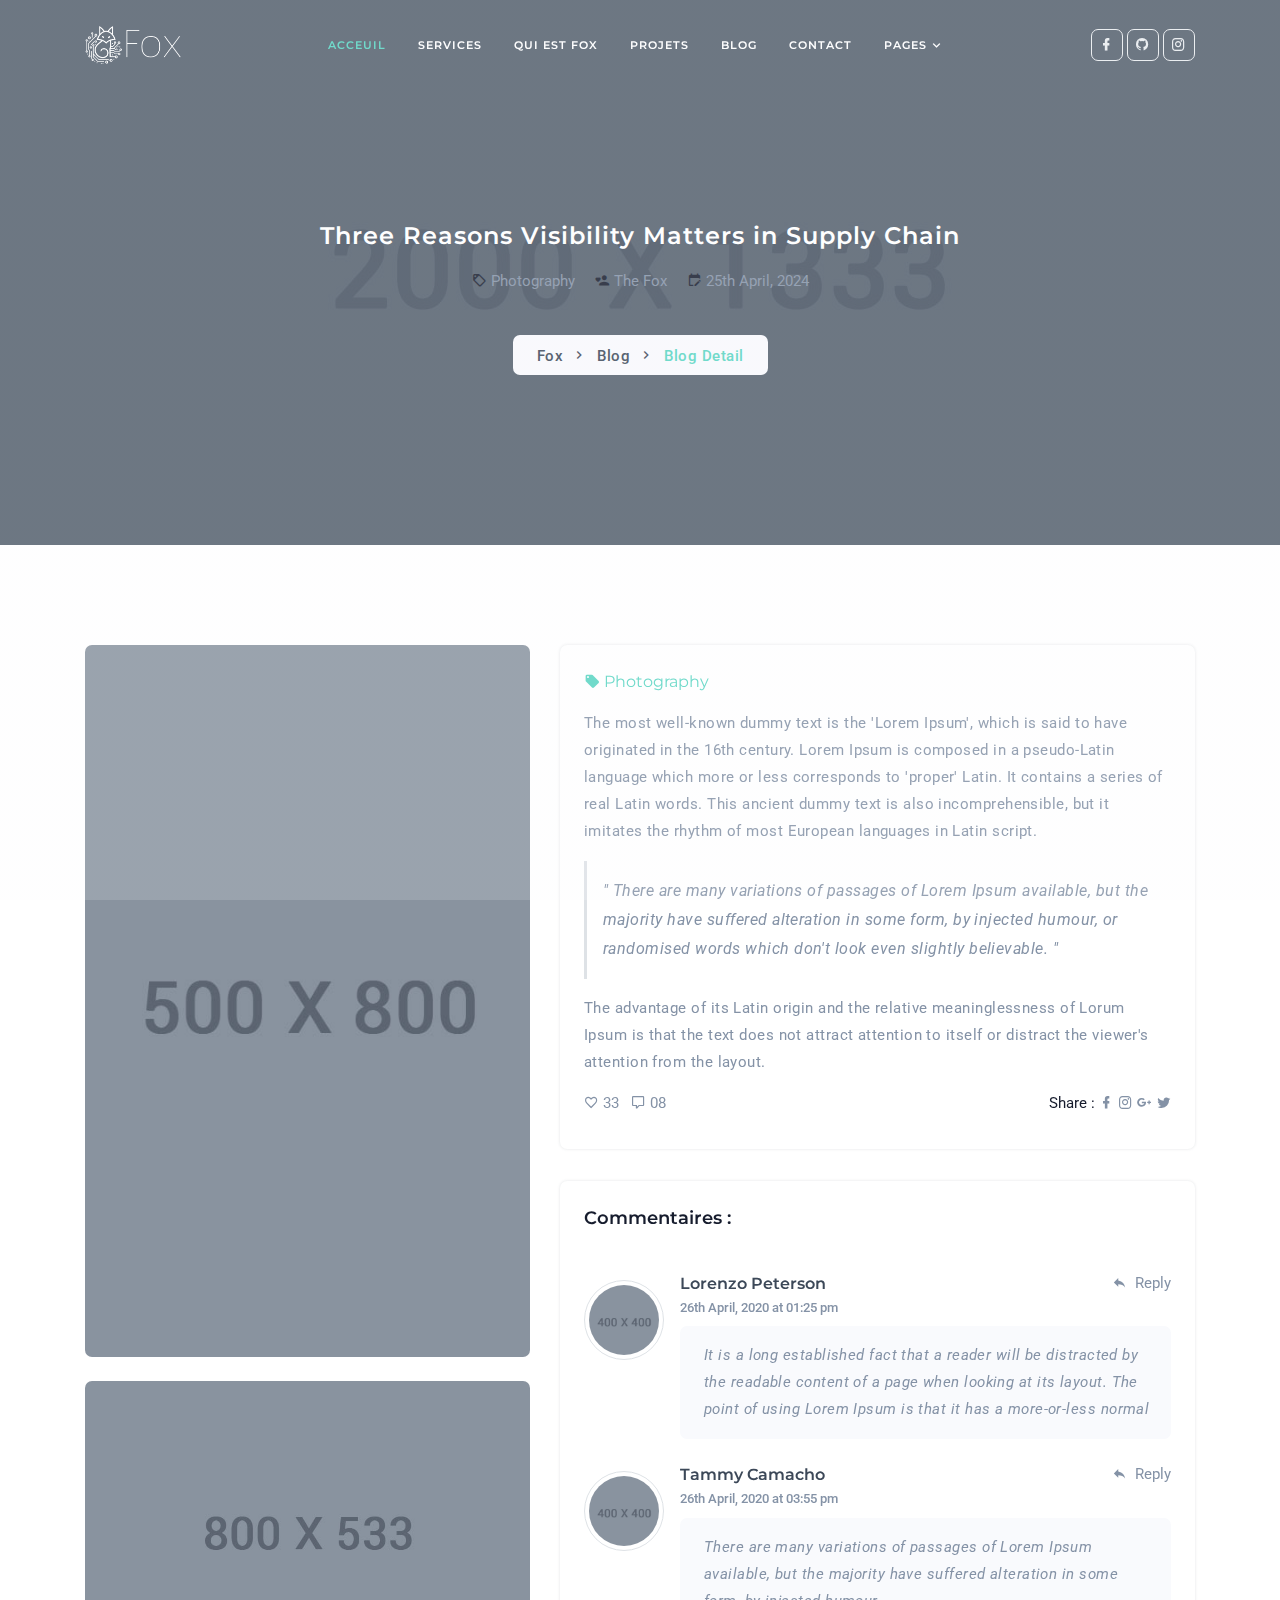
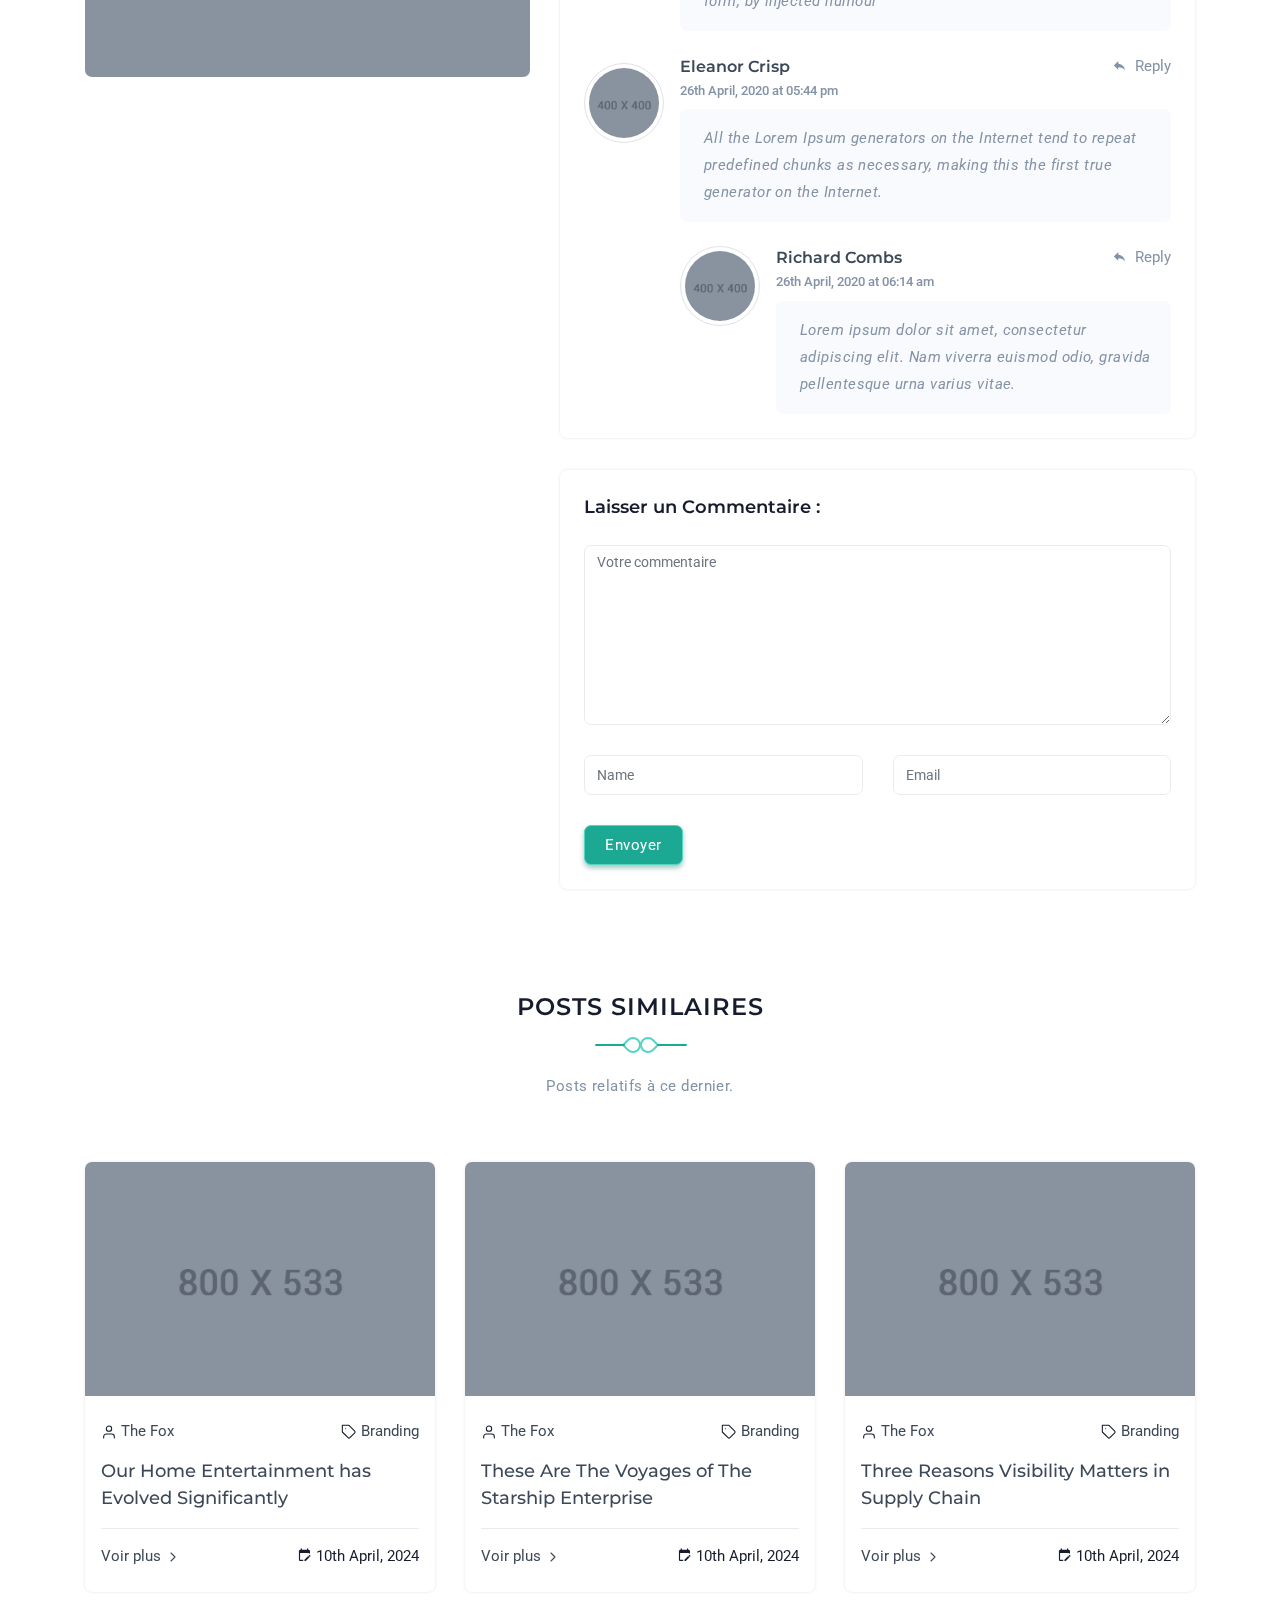
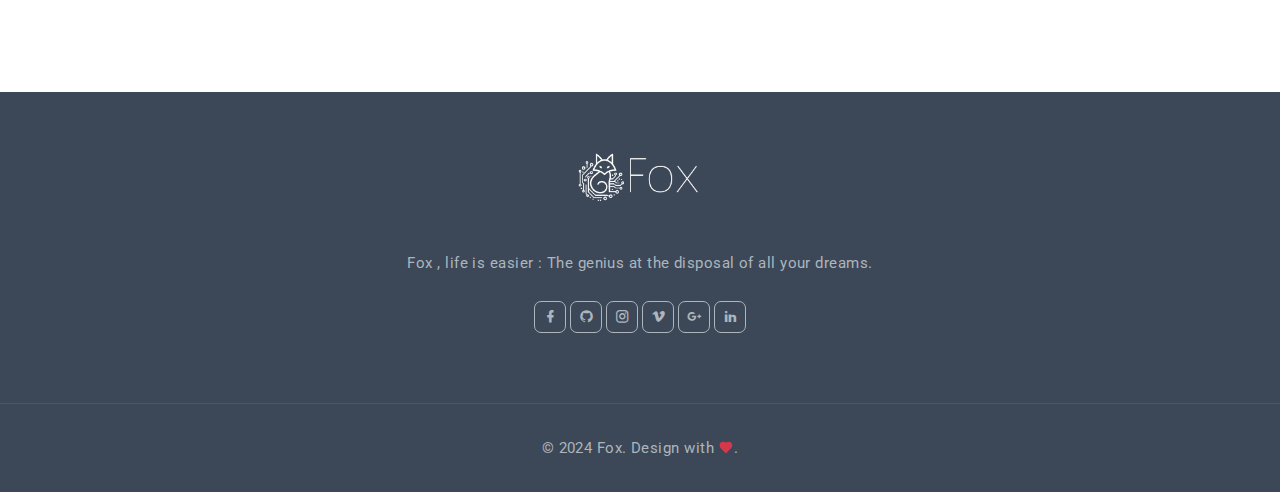
==== commit 0df19d4b: "commit" ====
--- a/page-blog-detail.html
+++ b/page-blog-detail.html
@@ -4,13 +4,13 @@
 
     <head>
         <meta charset="utf-8" />
-        <title>Cristino - Personal Portfolio Template</title>
+        <title>Fox - Service d'ingénierie Informatique</title>
         <meta name="viewport" content="width=device-width, initial-scale=1.0">
         <meta name="description" content="Premium Bootstrap 4 Landing Page Template" />
         <meta name="keywords" content="bootstrap 4, premium, marketing, multipurpose" />
         <meta content="Shreethemes" name="author" />
         <!-- favicon -->
-        <link rel="shortcut icon" href="images/favicon.ico">
+        <link rel="shortcut icon" href="images/favicon.png">
         <!-- Bootstrap -->
         <link href="css/bootstrap.min.css" rel="stylesheet" type="text/css" />
         <!-- Magnific -->
@@ -25,6 +25,7 @@
         <!-- Custom Css -->
         <link href="css/style.css" rel="stylesheet" type="text/css" id="theme-opt" />
         <link href="css/colors/default.css" rel="stylesheet" id="color-opt">
+        <link rel='stylesheet' href='https://cdn-uicons.flaticon.com/2.5.1/uicons-solid-straight/css/uicons-solid-straight.css'>
 
     </head>
 
@@ -33,7 +34,7 @@
         <div id="preloader">
             <div id="status">
                 <div class="logo">
-                    <img src="images/logo.png" height="20" class="d-block mx-auto" alt="">
+                    <img src="images/logo-loader.png" height="150" class="d-block mx-auto" alt="">
                 </div>
                 <div class="spinner">
                     <div class="bounce1"></div>
@@ -47,26 +48,27 @@
         <!-- Navbar Start -->
         <nav class="navbar navbar-expand-lg fixed-top navbar-custom navbar-light sticky">
     		<div class="container">
-			    <a class="navbar-brand" href="index.html">
-                    <img src="images/logo.png" height="16" alt="">
+			    <a class="navbar-brand" href="#">
+                    <img src="images/logo-fox-dark.png" class="l-dark" height="40" alt="">
+                    <img src="images/logo-fox-light.png" class="l-light" height="40" alt="">
                 </a>
 			    <button class="navbar-toggler" type="button" data-toggle="collapse" data-target="#navbarCollapse" aria-controls="navbarCollapse" aria-expanded="false" aria-label="Toggle navigation">
 			        <span data-feather="menu" class="fea icon-md"></span>
 			    </button><!--end button-->
 
 			    <div class="collapse navbar-collapse" id="navbarCollapse">
-			        <ul class="navbar-nav navbar-nav-link mx-auto">
+			        <ul class="navbar-nav mx-auto">
 			            <li class="nav-item active">
-			                <a class="nav-link" href="#home">Home</a>
+			                <a class="nav-link" href="#home">Acceuil</a>
                         </li><!--end nav item-->
 			            <li class="nav-item">
 			                <a class="nav-link" href="#services">Services</a>
 			            </li><!--end nav item-->
                         <li class="nav-item">
-			                <a class="nav-link" href="#resume">Resume</a>
+			                <a class="nav-link" href="#resume">Qui est Fox</a>
 			            </li><!--end nav item-->
 			            <li class="nav-item">
-			                <a class="nav-link" href="#projects">Projects</a>
+			                <a class="nav-link" href="#projects">Projets</a>
                         </li><!--end nav item-->
 			            <li class="nav-item">
 			                <a class="nav-link" href="#news">Blog</a>
@@ -93,9 +95,9 @@
                         </li><!--end nav item-->
                     </ul>
 
-                    <ul class="list-unstyled mb-0 mt-2 mt-sm-0 social-icon">
+                    <ul class="list-unstyled mb-0 mt-2 mt-sm-0 social-icon light-social-icon">
                         <li class="list-inline-item"><a href="javascript:void(0)"><i class="mdi mdi-facebook"></i></a></li>
-                        <li class="list-inline-item"><a href="javascript:void(0)"><i class="mdi mdi-twitter"></i></a></li>
+                        <li class="list-inline-item"><a href="javascript:void(0)"><i class="mdi mdi-github-circle"></i></a></li>
                         <li class="list-inline-item"><a href="javascript:void(0)"><i class="mdi mdi-instagram"></i></a></li>
                     </ul>
                 </div> 
@@ -105,19 +107,19 @@
 
         <!-- Home Start -->
         <section class="bg-half d-table w-100" style="background: url('images/home/bg-pages.jpg')center center;">
-            <div class="bg-overlay bg-overlay-white"></div>
+            <div class="bg-overlay bg-overlay-black"></div>
             <div class="container">
                 <div class="row mt-5 justify-content-center">
                     <div class="col-lg-12 text-center">
                         <div class="page-next-level">
-                            <h4 class="title"> Three Reasons Visibility Matters in Supply Chain </h4>
+                            <h4 class="title text-white"> Three Reasons Visibility Matters in Supply Chain </h4>
                             <ul class="list-unstyled mt-3">
                                 <li class="list-inline-item mr-3"><i class="mdi mdi-tag-outline mr-1"></i><a href="javascript:void(0)" class="text-muted">Photography</a></li>
-                                <li class="list-inline-item mr-3"><i class="mdi mdi-account-heart mr-1"></i><a href="javascript:void(0)" class="text-muted">Cristino Murphy</a></li>
-                                <li class="list-inline-item"><i class="mdi mdi-calendar-edit mr-1"></i><span class="text-muted">25th April, 2020</span> </li>
+                                <li class="list-inline-item mr-3"><i class="mdi mdi-account-heart mr-1"></i><a href="javascript:void(0)" class="text-muted">The Fox</a></li>
+                                <li class="list-inline-item"><i class="mdi mdi-calendar-edit mr-1"></i><span class="text-muted">25th April, 2024</span> </li>
                             </ul>
                             <ul class="page-next bg-light d-inline-block py-2 px-4 mt-3 rounded mb-0">
-                                <li><a href="index.html" class="text-dark">Cristino</a></li>
+                                <li><a href="index.html" class="text-dark">Fox</a></li>
                                 <li><a href="page-blog.html" class="text-dark">Blog</a></li> 
                                 <li>
                                     <span class="text-primary"> Blog Detail</span> 
@@ -170,7 +172,7 @@
 
                         <div class="mt-4 pt-2 comment-area ">
                             <div class="p-4 shadow rounded">
-                                <h5 class="page-title pb-3">Comments :</h5>
+                                <h5 class="page-title pb-3">Commentaires :</h5>
                                 <ul class="media-list list-unstyled mb-0">
                                     <li class="media mt-4">
                                         <a class="float-left pr-3 mt-2" href="#">
@@ -228,12 +230,12 @@
 
                         <div class="mt-4 pt-2">
                             <div class="p-4 shadow rounded">
-                                <h5 class="page-title pb-3">Leave A Comment :</h5>
+                                <h5 class="page-title pb-3">Laisser un Commentaire :</h5>
                                 <form>
                                     <div class="row">
                                         <div class="col-md-12">
                                             <div class="form-group">
-                                                <textarea id="message" placeholder="Your Comment" rows="5" name="message" class="form-control border rounded" required=""></textarea>
+                                                <textarea id="message" placeholder="Votre commentaire" rows="5" name="message" class="form-control border rounded" required=""></textarea>
                                             </div>
                                         </div><!--end col-->
 
@@ -251,7 +253,7 @@
 
                                         <div class="col-md-12">
                                             <div class="send">
-                                            <button type="submit" class="btn btn-primary rounded">Send comment</button>
+                                            <button type="submit" class="btn btn-primary rounded">Envoyer</button>
                                             </div>
                                         </div><!--end col-->
                                     </div><!--end row-->
@@ -268,27 +270,27 @@
                     <div class="col-12 text-center">
                         <div class="section-title">
                             <div class="titles">
-                                <h4 class="title title-line text-uppercase mb-4 pb-4">Related Post</h4>
+                                <h4 class="title title-line text-uppercase mb-4 pb-4">Posts Similaires</h4>
                                 <span></span>
                             </div>
-                            <p class="text-muted mx-auto para-desc mb-0">Obviously I'm a Web Designer. Experienced with all stages of the development cycle for dynamic web projects.</p>
-                        </div>
-                    </div><!--end col-->
-                </div><!--end row-->
-
+                            <p class="text-muted mx-auto para-desc mb-0">Posts relatifs à ce dernier.</p>
+                        </div>
+                    </div><!--end col-->
+                </div><!--end row-->
+               
                 <div class="row">
                     <div class="col-lg-4 col-md-6 col-12 mt-4 pt-2">
                         <div class="blog-post rounded shadow">
                             <img src="images/blog/01.jpg" class="img-fluid rounded-top" alt="">
                             <div class="content pt-4 pb-4 p-3">
                                 <ul class="list-unstyled d-flex justify-content-between post-meta">
-                                            <li><i data-feather="user" class="fea icon-sm mr-1"></i><a href="javascript:void(0)" class="text-dark">Cristino</a></li> 
+                                            <li><i data-feather="user" class="fea icon-sm mr-1"></i><a href="javascript:void(0)" class="text-dark">The Fox</a></li> 
                                             <li><i data-feather="tag" class="fea icon-sm mr-1"></i><a href="javascript:void(0)" class="text-dark">Branding</a></li>                                    
                                         </ul>  
                                 <h5 class="mb-3"><a href="page-blog-detail.html" class="title text-dark">Our Home Entertainment has Evolved Significantly</a></h5> 
                                 <ul class="list-unstyled mb-0 pt-3 border-top d-flex justify-content-between">
-                                    <li><a href="javascript:void(0)" class="text-dark">Read More <i data-feather="chevron-right" class="fea icon-sm"></i></a></li>
-                                    <li><i class="mdi mdi-calendar-edit mr-1"></i>10th April, 2020</li>
+                                    <li><a href="javascript:void(0)" class="text-dark">Voir plus <i data-feather="chevron-right" class="fea icon-sm"></i></a></li>
+                                    <li><i class="mdi mdi-calendar-edit mr-1"></i>10th April, 2024</li>
                                 </ul>
                             </div><!--end content-->
                         </div><!--end blog post-->
@@ -299,13 +301,13 @@
                             <img src="images/blog/02.jpg" class="img-fluid rounded-top" alt="">
                             <div class="content pt-4 pb-4 p-3">
                                 <ul class="list-unstyled d-flex justify-content-between post-meta">
-                                            <li><i data-feather="user" class="fea icon-sm mr-1"></i><a href="javascript:void(0)" class="text-dark">Cristino</a></li> 
+                                            <li><i data-feather="user" class="fea icon-sm mr-1"></i><a href="javascript:void(0)" class="text-dark">The Fox</a></li> 
                                             <li><i data-feather="tag" class="fea icon-sm mr-1"></i><a href="javascript:void(0)" class="text-dark">Branding</a></li>                                    
                                         </ul> 
                                 <h5 class="mb-3"><a href="page-blog-detail.html" class="title text-dark">These Are The Voyages of The Starship Enterprise</a></h5>
                                 <ul class="list-unstyled mb-0 pt-3 border-top d-flex justify-content-between">
-                                    <li><a href="javascript:void(0)" class="text-dark">Read More <i data-feather="chevron-right" class="fea icon-sm"></i></a></li>
-                                    <li><i class="mdi mdi-calendar-edit mr-1"></i>10th April, 2020</li>
+                                    <li><a href="javascript:void(0)" class="text-dark">Voir plus <i data-feather="chevron-right" class="fea icon-sm"></i></a></li>
+                                    <li><i class="mdi mdi-calendar-edit mr-1"></i>10th April, 2024</li>
                                 </ul>
                             </div><!--end content-->
                         </div><!--end blog post-->
@@ -316,13 +318,13 @@
                             <img src="images/blog/03.jpg" class="img-fluid rounded-top" alt="">
                             <div class="content pt-4 pb-4 p-3">
                                 <ul class="list-unstyled d-flex justify-content-between post-meta">
-                                            <li><i data-feather="user" class="fea icon-sm mr-1"></i><a href="javascript:void(0)" class="text-dark">Cristino</a></li> 
+                                            <li><i data-feather="user" class="fea icon-sm mr-1"></i><a href="javascript:void(0)" class="text-dark">The Fox</a></li> 
                                             <li><i data-feather="tag" class="fea icon-sm mr-1"></i><a href="javascript:void(0)" class="text-dark">Branding</a></li>                                    
                                         </ul> 
                                 <h5 class="mb-3"><a href="page-blog-detail.html" class="title text-dark">Three Reasons Visibility Matters in Supply Chain</a></h5>
                                 <ul class="list-unstyled mb-0 pt-3 border-top d-flex justify-content-between">
-                                    <li><a href="javascript:void(0)" class="text-dark">Read More <i data-feather="chevron-right" class="fea icon-sm"></i></a></li>
-                                    <li><i class="mdi mdi-calendar-edit mr-1"></i>10th April, 2020</li>
+                                    <li><a href="javascript:void(0)" class="text-dark">Voir plus <i data-feather="chevron-right" class="fea icon-sm"></i></a></li>
+                                    <li><i class="mdi mdi-calendar-edit mr-1"></i>10th April, 2024</li>
                                 </ul>
                             </div><!--end content-->
                         </div><!--end blog post-->
@@ -332,16 +334,16 @@
         </section>
         <!-- Blog -->
 
-        <!-- Footer Start -->
-        <footer class="footer bg-dark">
+          <!-- Footer Start -->
+          <footer class="footer bg-dark">
             <div class="container">
                 <div class="row justify-content-center">
                     <div class="col-12 text-center">
-                        <a href="#"><img src="images/logo-light.png" height="20" alt=""></a>
-                        <p class="para-desc mx-auto mt-5">Obviously I'm a Web Designer. Experienced with all stages of the development cycle for dynamic web projects.</p>
+                        <a href="#"><img src="images/logo-fox-light.png" height="50" alt=""></a>
+                        <p class="para-desc mx-auto mt-5">Fox , life is easier : The genius at the disposal of all your dreams.</p>
                         <ul class="list-unstyled mb-0 mt-4 social-icon">
                             <li class="list-inline-item"><a href="javascript:void(0)"><i class="mdi mdi-facebook"></i></a></li>
-                            <li class="list-inline-item"><a href="javascript:void(0)"><i class="mdi mdi-twitter"></i></a></li>
+                            <li class="list-inline-item"><a href="javascript:void(0)"><i class="mdi mdi-github-circle"></i></a></li>
                             <li class="list-inline-item"><a href="javascript:void(0)"><i class="mdi mdi-instagram"></i></a></li>
                             <li class="list-inline-item"><a href="javascript:void(0)"><i class="mdi mdi-vimeo"></i></a></li>
                             <li class="list-inline-item"><a href="javascript:void(0)"><i class="mdi mdi-google-plus"></i></a></li>
@@ -353,7 +355,7 @@
         </footer><!--end footer-->
         <footer class="footer footer-bar bg-dark">
             <div class="container text-foot text-center">
-                <p class="mb-0">© 2019-20 Cristino. Design with <i class="mdi mdi-heart text-danger"></i> by <a href="http://www.shreethemes.in" target="_blank" class="text-success">Shreethemes</a>.</p>
+                <p class="mb-0">© 2024 Fox. Design with <i class="mdi mdi-heart text-danger"></i>.</p>
             </div><!--end container-->
         </footer><!--end footer-->
         <!-- Footer End -->
--- a/css/style.css
+++ b/css/style.css
@@ -68,15 +68,15 @@
 }
 
 .bg-primary {
-  background-color: #e54b4b !important;
+  background-color: #58d5c2 !important;
 }
 
 .text-primary {
-  color: #e54b4b !important;
+  color: #58d5c2 !important;
 }
 
 a.text-primary:hover, a.text-primary:focus {
-  color: #dd2020 !important;
+  color: #1ba993 !important;
 }
 
 .bg-secondary {
@@ -330,31 +330,31 @@
 }
 
 .btn-primary {
-  background-color: #e54b4b !important;
-  border: 1px solid #e54b4b !important;
-  color: #ffffff !important;
-  -webkit-box-shadow: 0 3px 5px 0 rgba(229, 75, 75, 0.3);
-          box-shadow: 0 3px 5px 0 rgba(229, 75, 75, 0.3);
+  background-color: #58d5c2 !important;
+  border: 1px solid #58d5c2 !important;
+  color: #ffffff !important;
+  -webkit-box-shadow: 0 3px 5px 0 #106b5d61;
+          box-shadow: 0 3px 5px 0 #106b5d61;
 }
 
 .btn-primary:hover, .btn-primary:focus, .btn-primary:active, .btn-primary.active, .btn-primary.focus {
-  background-color: #dd2020 !important;
-  border-color: #dd2020 !important;
+  background-color: #1ba993 !important;
+  border-color: #1ba993 !important;
   color: #ffffff !important;
 }
 
 .btn-outline-primary {
-  border: 1px solid #e54b4b;
-  color: #e54b4b;
+  border: 1px solid #58d5c2;
+  color: #58d5c2;
   background-color: transparent;
 }
 
 .btn-outline-primary:hover, .btn-outline-primary:focus, .btn-outline-primary:active, .btn-outline-primary.active, .btn-outline-primary.focus, .btn-outline-primary:not(:disabled):not(.disabled):active {
-  background-color: #e54b4b;
-  border-color: #e54b4b;
-  color: #ffffff !important;
-  -webkit-box-shadow: 0 3px 5px 0 rgba(229, 75, 75, 0.3);
-          box-shadow: 0 3px 5px 0 rgba(229, 75, 75, 0.3);
+  background-color: #58d5c2;
+  border-color: #58d5c2;
+  color: #ffffff !important;
+  -webkit-box-shadow: 0 3px 5px 0 #106b5d61;
+          box-shadow: 0 3px 5px 0 #106b5d61;
 }
 
 .btn-secondary {
@@ -872,9 +872,9 @@
 }
 
 .nav-pills .nav-link.active {
-  background-color: #e54b4b;
-  color: #ffffff !important;
-  border-color: #e54b4b !important;
+  background-color: #58d5c2;
+  color: #ffffff !important;
+  border-color: #58d5c2 !important;
   -webkit-box-shadow: 0 0 3px rgba(60, 72, 88, 0.15);
           box-shadow: 0 0 3px rgba(60, 72, 88, 0.15);
 }
@@ -920,7 +920,7 @@
 }
 
 .page-next-level .page-next li a:hover {
-  color: #e54b4b !important;
+  color: #58d5c2 !important;
 }
 
 .page-next-level .page-next li span:last-child {
@@ -956,14 +956,14 @@
 
 .pagination li a:hover {
   color: #ffffff;
-  background: #e54b4b;
-  border-color: #e54b4b;
+  background: #58d5c2;
+  border-color: #58d5c2;
 }
 
 .pagination .active a {
   color: #ffffff;
-  background: #e54b4b !important;
-  border-color: #e54b4b;
+  background: #58d5c2 !important;
+  border-color: #58d5c2;
   cursor: not-allowed;
 }
 
@@ -995,7 +995,7 @@
 #preloader #status .spinner > div {
   width: 18px;
   height: 18px;
-  background-color: #e54b4b;
+  background-color: #58d5c2;
   border-radius: 5px;
   display: inline-block;
   -webkit-animation: sk-bouncedelay 1.4s infinite ease-in-out both;
@@ -1049,8 +1049,8 @@
 }
 
 .social-icon li a:hover {
-  background-color: #e54b4b;
-  border-color: #e54b4b !important;
+  background-color: #58d5c2;
+  border-color: #58d5c2 !important;
   color: #ffffff !important;
 }
 
@@ -1081,7 +1081,7 @@
 }
 
 .back-to-top:hover {
-  background-color: #e54b4b;
+  background-color: #58d5c2;
   color: #ffffff;
 }
 
@@ -1235,7 +1235,7 @@
   left: calc(50% - 45px);
   border-radius: 5px;
   top: 55px;
-  background-color: #e54b4b;
+  background-color: #58d5c2;
 }
 
 .section-title .titles .title.title-line:before {
@@ -1256,7 +1256,7 @@
   height: 16px;
   top: 48px;
   left: 2px;
-  border: 2px solid #e54b4b;
+  border: 2px solid #58d5c2;
   border-radius: 30px 30px 30px 0;
   -webkit-transform: rotate(45deg);
           transform: rotate(45deg);
@@ -1342,11 +1342,11 @@
 }
 
 .navbar-custom .navbar-nav .nav-item .nav-link:hover, .navbar-custom .navbar-nav .nav-item .nav-link:active {
-  color: #e54b4b;
+  color: #58d5c2;
 }
 
 .navbar-custom .navbar-nav .nav-item.active .nav-link {
-  color: #e54b4b !important;
+  color: #58d5c2 !important;
 }
 
 .navbar-custom .navbar-nav .dropdown-toggle::after {
@@ -1400,7 +1400,7 @@
 
 .navbar-custom .navbar-nav .dropdown .dropdown-item:hover, .navbar-custom .navbar-nav .dropdown .dropdown-item:focus {
   background-color: transparent;
-  color: #e54b4b;
+  color: #58d5c2;
 }
 
 .navbar-custom .navbar-nav .dropdown:hover .dropdown-menu, .navbar-custom .navbar-nav .dropdown:focus .dropdown-menu {
@@ -1412,11 +1412,11 @@
 }
 
 .navbar-custom .navbar-nav.navbar-nav-link .nav-item .nav-link:hover, .navbar-custom .navbar-nav.navbar-nav-link .nav-item .nav-link:active {
-  color: #e54b4b;
+  color: #58d5c2;
 }
 
 .navbar-custom .navbar-nav.navbar-nav-link.active .nav-link {
-  color: #e54b4b !important;
+  color: #58d5c2 !important;
 }
 
 .navbar-custom .navbar-nav .nav-item:last-child .nav-link {
@@ -1472,11 +1472,11 @@
 }
 
 .nav-sticky.navbar-custom .navbar-nav .nav-item .nav-link:hover, .nav-sticky.navbar-custom .navbar-nav .nav-item .nav-link:active {
-  color: #e54b4b !important;
+  color: #58d5c2 !important;
 }
 
 .nav-sticky.navbar-custom .navbar-nav .nav-item.active .nav-link .nav-link {
-  color: #e54b4b !important;
+  color: #58d5c2 !important;
 }
 
 .nav-sticky.navbar-custom.sticky-light {
@@ -1677,7 +1677,7 @@
   top: 0px;
   width: 70%;
   height: 100%;
-  background: #e54b4b none repeat scroll 0 0;
+  background: #58d5c2 none repeat scroll 0 0;
   -webkit-clip-path: polygon(60% 0, 100% 0, 100% 100%, 35% 100%);
           clip-path: polygon(60% 0, 100% 0, 100% 100%, 35% 100%);
 }
@@ -1800,7 +1800,7 @@
 }
 
 .interests-desc:hover .icon {
-  color: #e54b4b;
+  color: #58d5c2;
 }
 
 .service-wrapper {
@@ -1853,11 +1853,11 @@
 
 .service-wrapper:hover:after {
   width: 95%;
-  background-color: #e54b4b;
+  background-color: #58d5c2;
 }
 
 .service-wrapper:hover .content .title {
-  color: #e54b4b;
+  color: #58d5c2;
 }
 
 .service-wrapper:hover .big-icon {
@@ -1868,7 +1868,7 @@
 .service-wrapper:hover .big-icon .icons {
   height: 200px;
   width: 200px;
-  color: #e54b4b;
+  color: #58d5c2;
 }
 
 .main-icon {
@@ -1963,7 +1963,7 @@
 }
 
 .timeline-page .timeline-item .event:hover .title {
-  color: #e54b4b;
+  color: #58d5c2;
 }
 
 @media (min-width: 768px) {
@@ -2041,7 +2041,7 @@
 
 .portfolioFilter li a:hover, .portfolioFilter li a.active {
   color: #ffffff !important;
-  background-color: #e54b4b;
+  background-color: #58d5c2;
 }
 
 .portfolio-box {
@@ -2090,7 +2090,7 @@
 }
 
 .portfolio-box .portfolio-box-img .overlay-work .work-content .work-icon:hover {
-  color: #e54b4b !important;
+  color: #58d5c2 !important;
 }
 
 .portfolio-box .portfolio-box-img .overlay-work .work-content a:hover {
@@ -2108,7 +2108,7 @@
 }
 
 .portfolio-box .gallary-title .title:hover {
-  color: #e54b4b !important;
+  color: #58d5c2 !important;
 }
 
 .portfolio-box:hover {
@@ -2146,12 +2146,12 @@
 .owl-theme .owl-controls .owl-page span {
   border-radius: 30px;
   background: transparent;
-  border: 2px solid #e54b4b;
+  border: 2px solid #58d5c2;
 }
 
 .owl-theme .owl-controls .owl-page.active span,
 .owl-theme .owl-controls.clickable .owl-page:hover span {
-  background: #e54b4b;
+  background: #58d5c2;
 }
 
 .blog-post {
@@ -2166,7 +2166,7 @@
 }
 
 .blog-post .content .title:hover {
-  color: #e54b4b !important;
+  color: #58d5c2 !important;
 }
 
 .blog-post .content a {
@@ -2175,7 +2175,7 @@
 }
 
 .blog-post .content a:hover {
-  color: #e54b4b !important;
+  color: #58d5c2 !important;
 }
 
 .blog-post:hover {
@@ -2241,7 +2241,7 @@
 }
 
 .sidebar .widget .catagories li a:hover {
-  color: #e54b4b;
+  color: #58d5c2;
 }
 
 .sidebar .widget .post-recent {
@@ -2270,7 +2270,7 @@
 }
 
 .sidebar .widget .post-recent .post-recent-content a:hover {
-  color: #e54b4b;
+  color: #58d5c2;
 }
 
 .sidebar .widget .post-recent .post-recent-content span {
@@ -2291,7 +2291,7 @@
 }
 
 .sidebar .widget .tagcloud > a:hover {
-  background: #e54b4b;
+  background: #58d5c2;
   color: #ffffff;
 }
 
@@ -2304,7 +2304,7 @@
 }
 
 .comment-area .media-list .media .media-body a:hover {
-  color: #e54b4b !important;
+  color: #58d5c2 !important;
 }
 
 .comment-area .media-list .media .media-body .media-heading, .comment-area .media-list .media .media-body .media-para {
--- a/css/colors/default.css
+++ b/css/colors/default.css
@@ -21,7 +21,7 @@
 .owl-theme .owl-controls .owl-page.active span,
 .owl-theme .owl-controls.clickable .owl-page:hover span,
 .sidebar .widget .tagcloud > a:hover {
-    background-color: #e54b4b !important;
+    background-color: #1ba993 !important;
 }
 
 .text-primary,
@@ -49,7 +49,7 @@
 .sidebar .widget .catagories li a:hover,
 .sidebar .widget .post-recent .post-recent-content a:hover,
 .comment-area .media-list .media .media-body a:hover {
-    color: #e54b4b !important;
+    color: #58d5c2 !important;
 }
 
 .btn-primary,
@@ -67,12 +67,12 @@
 .section-title .titles span:before, 
 .section-title .titles span:after,
 .owl-theme .owl-controls .owl-page span {
-    border-color: #e54b4b !important;
+    border-color: #58d5c2 !important;
 }
 
 a.text-primary:hover, 
 a.text-primary:focus {
-    color: #dd2020 !important;
+    color: #1ba993 !important;
 }
 
 .btn-primary,
@@ -82,7 +82,7 @@
 .btn-outline-primary.active, 
 .btn-outline-primary.focus, 
 .btn-outline-primary:not(:disabled):not(.disabled):active {
-    box-shadow: 0 3px 5px 0 rgba(229, 75, 75, 0.3);
+    box-shadow: 0 3px 5px 0 #106b5d61;
 }
 
 .btn-primary:hover, 
@@ -90,6 +90,6 @@
 .btn-primary:active, 
 .btn-primary.active, 
 .btn-primary.focus {
-    background-color: #dd2020 !important;
-    border-color: #dd2020 !important;
+    background-color: #1ba993 !important;
+    border-color: #1ba993 !important;
 }